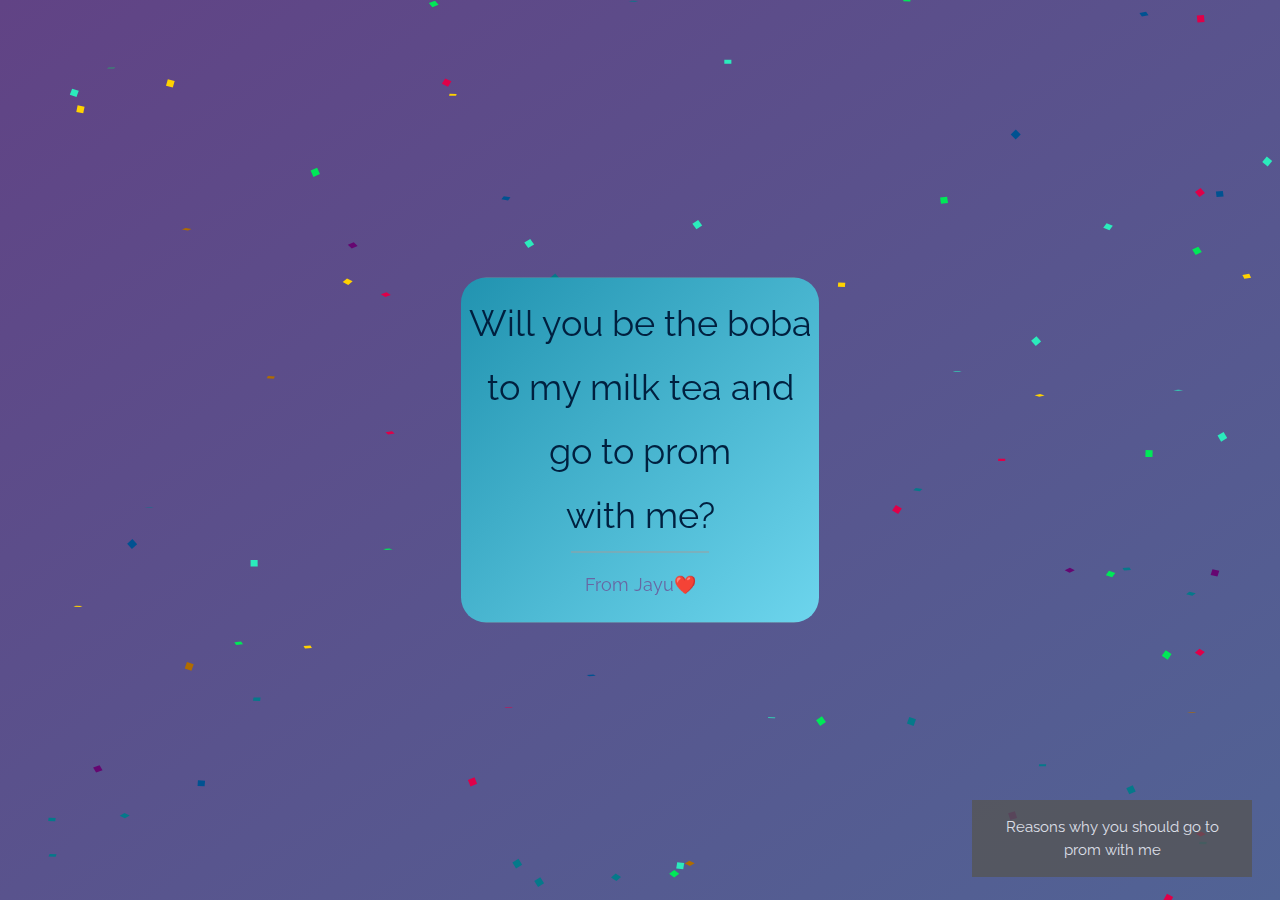
==== index.html @ 3114b736 "Add files via upload" ====
<!DOCTYPE html>
<html>
<title>Prom?</title>
<meta charset="UTF-8">
<link rel="stylesheet" href="index.css">
<meta name="viewport" content="width=device-width, initial-scale=1">
<link rel="stylesheet" href="https://fonts.googleapis.com/css?family=Raleway">
<style>
body,h1 {font-family: "Raleway", sans-serif}
body, html {height: 100%}
.bgimg {
  background-image: url("");
  min-height: 100%;
  background-position: center;
  background-size: cover;
}
.warning {
    background-color: rgb(175, 255, 182);
    padding: .5rem;
    display: flex;
    flex-direction: column;
}
#mydiv {
    position: absolute;
    z-index: 9;
    text-align: center;
  }
#mydivheader {
    padding: 10px;
    cursor: move;
    z-index: 10;
    }
#grad1 {
  background-image: linear-gradient(to bottom right, #2193b0, #6dd5ed);
  }
#grad2{
  background-image: linear-gradient(to bottom right, #614385, #516395);
}
</style>


<body id="grad2">
  <canvas height='1' id='confetti' width='1'></canvas>
  <div class="template shine"></div>
  <audio autoplay>
    <source src="My Shot.mp3" type="audio/mpeg">

  </audio>  
  <div id="mydiv">
    <!-- <div id="mydivheader">
      <img src="oie_1592754A9zB4szO.gif" alt="why u no work smh">
    </div>
    <p>this is your new frog james</p> -->
  </div>
  <div class="bgimg w3-display-container w3-animate-opacity w3-text-white">
    <div class="w3-display-topleft w3-padding-large w3-xlarge">
      <!-- <img src="http://i.stack.imgur.com/SBv4T.gif" alt="this slowpoke moves"  width="250" /> -->
    </div>
    <div id = "grad1" class="w3-display-middle warning"><center>
      <h1 class="w3-jumbo w3-animate-top" style="color: #00203f;;">Will you be the boba</h1>
      <h1 class="w3-jumbo w3-animate-top" style="color: #00203f;;">to my milk tea and</h1>
      <h1 class="w3-jumbo w3-animate-top" style="color: #00203f;;">go to prom</h1>
      <h1 class="w3-jumbo w3-animate-top" style="color: #00203f;;">with me?</h1>
      <hr class="w3-border-grey" style="margin:auto;width:40%">
      <p class="w3-large w3-center" style="color: rgb(104, 103, 163);">From Jayu❤️</p>
      </center>
    </div>
    <div class="w3-display-bottomleft w3-padding-large">
    </div>
    <button class="open-button" onclick="openForm()">Reasons why you should go to prom with me</button>

    <div class="form-popup" id="myForm">
      <form action="/action_page.php" class="form-container">
        <h3 style = "color: black;">im jayu i dont think u need any more reasons <3</h3>
        <button type="button" class="btn cancel" onclick="closeForm()">Close</button>
      </form>
  </div>
</body>
<script>
  //Make the DIV element draggagle:
  dragElement(document.getElementById("mydiv"));
  
  function dragElement(elmnt) {
    var pos1 = 0, pos2 = 0, pos3 = 0, pos4 = 0;
    if (document.getElementById(elmnt.id + "header")) {
      /* if present, the header is where you move the DIV from:*/
      document.getElementById(elmnt.id + "header").onmousedown = dragMouseDown;
    } else {
      /* otherwise, move the DIV from anywhere inside the DIV:*/
      elmnt.onmousedown = dragMouseDown;
    }
  
    function dragMouseDown(e) {
      e = e || window.event;
      e.preventDefault();
      // get the mouse cursor position at startup:
      pos3 = e.clientX;
      pos4 = e.clientY;
      document.onmouseup = closeDragElement;
      // call a function whenever the cursor moves:
      document.onmousemove = elementDrag;
    }
  
    function elementDrag(e) {
      e = e || window.event;
      e.preventDefault();
      // calculate the new cursor position:
      pos1 = pos3 - e.clientX;
      pos2 = pos4 - e.clientY;
      pos3 = e.clientX;
      pos4 = e.clientY;
      // set the element's new position:
      elmnt.style.top = (elmnt.offsetTop - pos2) + "px";
      elmnt.style.left = (elmnt.offsetLeft - pos1) + "px";
    }
  
    function closeDragElement() {
      /* stop moving when mouse button is released:*/
      document.onmouseup = null;
      document.onmousemove = null;
    }
  }
  var retina = window.devicePixelRatio,

    // Math shorthands
    PI = Math.PI,
    sqrt = Math.sqrt,
    round = Math.round,
    random = Math.random,
    cos = Math.cos,
    sin = Math.sin,

    // Local WindowAnimationTiming interface
    rAF = window.requestAnimationFrame,
    cAF = window.cancelAnimationFrame || window.cancelRequestAnimationFrame,
    _now = Date.now || function () {return new Date().getTime();};

// Local WindowAnimationTiming interface polyfill
(function (w) {
  /**
				* Fallback implementation.
				*/
  var prev = _now();
  function fallback(fn) {
    var curr = _now();
    var ms = Math.max(0, 16 - (curr - prev));
    var req = setTimeout(fn, ms);
    prev = curr;
    return req;
  }

  /**
				* Cancel.
				*/
  var cancel = w.cancelAnimationFrame
  || w.webkitCancelAnimationFrame
  || w.clearTimeout;

  rAF = w.requestAnimationFrame
  || w.webkitRequestAnimationFrame
  || fallback;

  cAF = function(id){
    cancel.call(w, id);
  };
}(window));

document.addEventListener("DOMContentLoaded", function() {
  var speed = 50,
      duration = (1.0 / speed),
      confettiRibbonCount = 11,
      ribbonPaperCount = 30,
      ribbonPaperDist = 8.0,
      ribbonPaperThick = 8.0,
      confettiPaperCount = 95,
      DEG_TO_RAD = PI / 180,
      RAD_TO_DEG = 180 / PI,
      colors = [
        ["#df0049", "#660671"],
        ["#00e857", "#005291"],
        ["#2bebbc", "#05798a"],
        ["#ffd200", "#b06c00"]
      ];

  function Vector2(_x, _y) {
    this.x = _x, this.y = _y;
    this.Length = function() {
      return sqrt(this.SqrLength());
    }
    this.SqrLength = function() {
      return this.x * this.x + this.y * this.y;
    }
    this.Add = function(_vec) {
      this.x += _vec.x;
      this.y += _vec.y;
    }
    this.Sub = function(_vec) {
      this.x -= _vec.x;
      this.y -= _vec.y;
    }
    this.Div = function(_f) {
      this.x /= _f;
      this.y /= _f;
    }
    this.Mul = function(_f) {
      this.x *= _f;
      this.y *= _f;
    }
    this.Normalize = function() {
      var sqrLen = this.SqrLength();
      if (sqrLen != 0) {
        var factor = 1.0 / sqrt(sqrLen);
        this.x *= factor;
        this.y *= factor;
      }
    }
    this.Normalized = function() {
      var sqrLen = this.SqrLength();
      if (sqrLen != 0) {
        var factor = 1.0 / sqrt(sqrLen);
        return new Vector2(this.x * factor, this.y * factor);
      }
      return new Vector2(0, 0);
    }
  }
  Vector2.Lerp = function(_vec0, _vec1, _t) {
    return new Vector2((_vec1.x - _vec0.x) * _t + _vec0.x, (_vec1.y - _vec0.y) * _t + _vec0.y);
  }
  Vector2.Distance = function(_vec0, _vec1) {
    return sqrt(Vector2.SqrDistance(_vec0, _vec1));
  }
  Vector2.SqrDistance = function(_vec0, _vec1) {
    var x = _vec0.x - _vec1.x;
    var y = _vec0.y - _vec1.y;
    return (x * x + y * y + z * z);
  }
  Vector2.Scale = function(_vec0, _vec1) {
    return new Vector2(_vec0.x * _vec1.x, _vec0.y * _vec1.y);
  }
  Vector2.Min = function(_vec0, _vec1) {
    return new Vector2(Math.min(_vec0.x, _vec1.x), Math.min(_vec0.y, _vec1.y));
  }
  Vector2.Max = function(_vec0, _vec1) {
    return new Vector2(Math.max(_vec0.x, _vec1.x), Math.max(_vec0.y, _vec1.y));
  }
  Vector2.ClampMagnitude = function(_vec0, _len) {
    var vecNorm = _vec0.Normalized;
    return new Vector2(vecNorm.x * _len, vecNorm.y * _len);
  }
  Vector2.Sub = function(_vec0, _vec1) {
    return new Vector2(_vec0.x - _vec1.x, _vec0.y - _vec1.y, _vec0.z - _vec1.z);
  }

  function EulerMass(_x, _y, _mass, _drag) {
    this.position = new Vector2(_x, _y);
    this.mass = _mass;
    this.drag = _drag;
    this.force = new Vector2(0, 0);
    this.velocity = new Vector2(0, 0);
    this.AddForce = function(_f) {
      this.force.Add(_f);
    }
    this.Integrate = function(_dt) {
      var acc = this.CurrentForce(this.position);
      acc.Div(this.mass);
      var posDelta = new Vector2(this.velocity.x, this.velocity.y);
      posDelta.Mul(_dt);
      this.position.Add(posDelta);
      acc.Mul(_dt);
      this.velocity.Add(acc);
      this.force = new Vector2(0, 0);
    }
    this.CurrentForce = function(_pos, _vel) {
      var totalForce = new Vector2(this.force.x, this.force.y);
      var speed = this.velocity.Length();
      var dragVel = new Vector2(this.velocity.x, this.velocity.y);
      dragVel.Mul(this.drag * this.mass * speed);
      totalForce.Sub(dragVel);
      return totalForce;
    }
  }

  function ConfettiPaper(_x, _y) {
    this.pos = new Vector2(_x, _y);
    this.rotationSpeed = (random() * 600 + 800);
    this.angle = DEG_TO_RAD * random() * 360;
    this.rotation = DEG_TO_RAD * random() * 360;
    this.cosA = 1.0;
    this.size = 5.0;
    this.oscillationSpeed = (random() * 1.5 + 0.5);
    this.xSpeed = 40.0;
    this.ySpeed = (random() * 60 + 50.0);
    this.corners = new Array();
    this.time = random();
    var ci = round(random() * (colors.length - 1));
    this.frontColor = colors[ci][0];
    this.backColor = colors[ci][1];
    for (var i = 0; i < 4; i++) {
      var dx = cos(this.angle + DEG_TO_RAD * (i * 90 + 45));
      var dy = sin(this.angle + DEG_TO_RAD * (i * 90 + 45));
      this.corners[i] = new Vector2(dx, dy);
    }
    this.Update = function(_dt) {
      this.time += _dt;
      this.rotation += this.rotationSpeed * _dt;
      this.cosA = cos(DEG_TO_RAD * this.rotation);
      this.pos.x += cos(this.time * this.oscillationSpeed) * this.xSpeed * _dt
      this.pos.y += this.ySpeed * _dt;
      if (this.pos.y > ConfettiPaper.bounds.y) {
        this.pos.x = random() * ConfettiPaper.bounds.x;
        this.pos.y = 0;
      }
    }
    this.Draw = function(_g) {
      if (this.cosA > 0) {
        _g.fillStyle = this.frontColor;
      } else {
        _g.fillStyle = this.backColor;
      }
      _g.beginPath();
      _g.moveTo((this.pos.x + this.corners[0].x * this.size) * retina, (this.pos.y + this.corners[0].y * this.size * this.cosA) * retina);
      for (var i = 1; i < 4; i++) {
        _g.lineTo((this.pos.x + this.corners[i].x * this.size) * retina, (this.pos.y + this.corners[i].y * this.size * this.cosA) * retina);
      }
      _g.closePath();
      _g.fill();
    }
  }
  ConfettiPaper.bounds = new Vector2(0, 0);

  function ConfettiRibbon(_x, _y, _count, _dist, _thickness, _angle, _mass, _drag) {
    this.particleDist = _dist;
    this.particleCount = _count;
    this.particleMass = _mass;
    this.particleDrag = _drag;
    this.particles = new Array();
    var ci = round(random() * (colors.length - 1));
    this.frontColor = colors[ci][0];
    this.backColor = colors[ci][1];
    this.xOff = (cos(DEG_TO_RAD * _angle) * _thickness);
    this.yOff = (sin(DEG_TO_RAD * _angle) * _thickness);
    this.position = new Vector2(_x, _y);
    this.prevPosition = new Vector2(_x, _y);
    this.velocityInherit = (random() * 2 + 4);
    this.time = random() * 100;
    this.oscillationSpeed = (random() * 2 + 2);
    this.oscillationDistance = (random() * 40 + 40);
    this.ySpeed = (random() * 40 + 80);
    for (var i = 0; i < this.particleCount; i++) {
      this.particles[i] = new EulerMass(_x, _y - i * this.particleDist, this.particleMass, this.particleDrag);
    }
    this.Update = function(_dt) {
      var i = 0;
      this.time += _dt * this.oscillationSpeed;
      this.position.y += this.ySpeed * _dt;
      this.position.x += cos(this.time) * this.oscillationDistance * _dt;
      this.particles[0].position = this.position;
      var dX = this.prevPosition.x - this.position.x;
      var dY = this.prevPosition.y - this.position.y;
      var delta = sqrt(dX * dX + dY * dY);
      this.prevPosition = new Vector2(this.position.x, this.position.y);
      for (i = 1; i < this.particleCount; i++) {
        var dirP = Vector2.Sub(this.particles[i - 1].position, this.particles[i].position);
        dirP.Normalize();
        dirP.Mul((delta / _dt) * this.velocityInherit);
        this.particles[i].AddForce(dirP);
      }
      for (i = 1; i < this.particleCount; i++) {
        this.particles[i].Integrate(_dt);
      }
      for (i = 1; i < this.particleCount; i++) {
        var rp2 = new Vector2(this.particles[i].position.x, this.particles[i].position.y);
        rp2.Sub(this.particles[i - 1].position);
        rp2.Normalize();
        rp2.Mul(this.particleDist);
        rp2.Add(this.particles[i - 1].position);
        this.particles[i].position = rp2;
      }
      if (this.position.y > ConfettiRibbon.bounds.y + this.particleDist * this.particleCount) {
        this.Reset();
      }
    }
    this.Reset = function() {
      this.position.y = -random() * ConfettiRibbon.bounds.y;
      this.position.x = random() * ConfettiRibbon.bounds.x;
      this.prevPosition = new Vector2(this.position.x, this.position.y);
      this.velocityInherit = random() * 2 + 4;
      this.time = random() * 100;
      this.oscillationSpeed = random() * 2.0 + 1.5;
      this.oscillationDistance = (random() * 40 + 40);
      this.ySpeed = random() * 40 + 80;
      var ci = round(random() * (colors.length - 1));
      this.frontColor = colors[ci][0];
      this.backColor = colors[ci][1];
      this.particles = new Array();
      for (var i = 0; i < this.particleCount; i++) {
        this.particles[i] = new EulerMass(this.position.x, this.position.y - i * this.particleDist, this.particleMass, this.particleDrag);
      }
    }
    this.Draw = function(_g) {
      for (var i = 0; i < this.particleCount - 1; i++) {
        var p0 = new Vector2(this.particles[i].position.x + this.xOff, this.particles[i].position.y + this.yOff);
        var p1 = new Vector2(this.particles[i + 1].position.x + this.xOff, this.particles[i + 1].position.y + this.yOff);
        if (this.Side(this.particles[i].position.x, this.particles[i].position.y, this.particles[i + 1].position.x, this.particles[i + 1].position.y, p1.x, p1.y) < 0) {
          _g.fillStyle = this.frontColor;
          _g.strokeStyle = this.frontColor;
        } else {
          _g.fillStyle = this.backColor;
          _g.strokeStyle = this.backColor;
        }
        if (i == 0) {
          _g.beginPath();
          _g.moveTo(this.particles[i].position.x * retina, this.particles[i].position.y * retina);
          _g.lineTo(this.particles[i + 1].position.x * retina, this.particles[i + 1].position.y * retina);
          _g.lineTo(((this.particles[i + 1].position.x + p1.x) * 0.5) * retina, ((this.particles[i + 1].position.y + p1.y) * 0.5) * retina);
          _g.closePath();
          _g.stroke();
          _g.fill();
          _g.beginPath();
          _g.moveTo(p1.x * retina, p1.y * retina);
          _g.lineTo(p0.x * retina, p0.y * retina);
          _g.lineTo(((this.particles[i + 1].position.x + p1.x) * 0.5) * retina, ((this.particles[i + 1].position.y + p1.y) * 0.5) * retina);
          _g.closePath();
          _g.stroke();
          _g.fill();
        } else if (i == this.particleCount - 2) {
          _g.beginPath();
          _g.moveTo(this.particles[i].position.x * retina, this.particles[i].position.y * retina);
          _g.lineTo(this.particles[i + 1].position.x * retina, this.particles[i + 1].position.y * retina);
          _g.lineTo(((this.particles[i].position.x + p0.x) * 0.5) * retina, ((this.particles[i].position.y + p0.y) * 0.5) * retina);
          _g.closePath();
          _g.stroke();
          _g.fill();
          _g.beginPath();
          _g.moveTo(p1.x * retina, p1.y * retina);
          _g.lineTo(p0.x * retina, p0.y * retina);
          _g.lineTo(((this.particles[i].position.x + p0.x) * 0.5) * retina, ((this.particles[i].position.y + p0.y) * 0.5) * retina);
          _g.closePath();
          _g.stroke();
          _g.fill();
        } else {
          _g.beginPath();
          _g.moveTo(this.particles[i].position.x * retina, this.particles[i].position.y * retina);
          _g.lineTo(this.particles[i + 1].position.x * retina, this.particles[i + 1].position.y * retina);
          _g.lineTo(p1.x * retina, p1.y * retina);
          _g.lineTo(p0.x * retina, p0.y * retina);
          _g.closePath();
          _g.stroke();
          _g.fill();
        }
      }
    }
    this.Side = function(x1, y1, x2, y2, x3, y3) {
      return ((x1 - x2) * (y3 - y2) - (y1 - y2) * (x3 - x2));
    }
  }
  ConfettiRibbon.bounds = new Vector2(0, 0);
  confetti = {};
  confetti.Context = function(id) {
    var i = 0;
    var canvas = document.getElementById(id);
    var canvasParent = canvas.parentNode;
    var canvasWidth = canvasParent.offsetWidth;
    var canvasHeight = canvasParent.offsetHeight;
    canvas.width = canvasWidth * retina;
    canvas.height = canvasHeight * retina;
    var context = canvas.getContext('2d');
    var interval = null;
    var confettiRibbons = new Array();
    ConfettiRibbon.bounds = new Vector2(canvasWidth, canvasHeight);
    for (i = 0; i < confettiRibbonCount; i++) {
      confettiRibbons[i] = new ConfettiRibbon(random() * canvasWidth, -random() * canvasHeight * 2, ribbonPaperCount, ribbonPaperDist, ribbonPaperThick, 45, 1, 0.05);
    }
    var confettiPapers = new Array();
    ConfettiPaper.bounds = new Vector2(canvasWidth, canvasHeight);
    for (i = 0; i < confettiPaperCount; i++) {
      confettiPapers[i] = new ConfettiPaper(random() * canvasWidth, random() * canvasHeight);
    }
    this.resize = function() {
      canvasWidth = canvasParent.offsetWidth;
      canvasHeight = canvasParent.offsetHeight;
      canvas.width = canvasWidth * retina;
      canvas.height = canvasHeight * retina;
      ConfettiPaper.bounds = new Vector2(canvasWidth, canvasHeight);
      ConfettiRibbon.bounds = new Vector2(canvasWidth, canvasHeight);
    }
    this.start = function() {
      this.stop()
      var context = this;
      this.update();
    }
    this.stop = function() {
      cAF(this.interval);
    }
    this.update = function() {
      var i = 0;
      context.clearRect(0, 0, canvas.width, canvas.height);
      for (i = 0; i < confettiPaperCount; i++) {
        confettiPapers[i].Update(duration);
        confettiPapers[i].Draw(context);
      }
      for (i = 0; i < confettiRibbonCount; i++) {
        confettiRibbons[i].Update(duration);
        confettiRibbons[i].Draw(context);
      }
      this.interval = rAF(function() {
        confetti.update();
      });
    }
  }
  var confetti = new confetti.Context('confetti');
  confetti.start();
  window.addEventListener('resize', function(event){
    confetti.resize();
  });
});
function openForm() {
  document.getElementById("myForm").style.display = "block";
}

function closeForm() {
  document.getElementById("myForm").style.display = "none";
}
$(function() {
  var body = $('#starshine'),
      template = $('.template.shine'),
      stars =  500,
      sparkle = 20;
  
    
  var size = 'small';
  var createStar = function() {
    template.clone().removeAttr('id').css({
      top: (Math.random() * 100) + '%',
      left: (Math.random() * 100) + '%',
      webkitAnimationDelay: (Math.random() * sparkle) + 's',
      mozAnimationDelay: (Math.random() * sparkle) + 's'
    }).addClass(size).appendTo(body);
  };
 
  for(var i = 0; i < stars; i++) {
    if(i % 2 === 0) {
      size = 'small';
    } else if(i % 3 === 0) {
      size = 'medium';
    } else {
      size = 'large';
    }
    
    createStar();
  }
});
  </script>
</html>
---- index.css ----
html, body {
    margin: 0;
    padding: 0;
    background: #000;
    height: 100%;
    width: 100%;
  }
  #confetti{
    position: absolute;
    left: 0;
    top: 0;
    height: 100%;
    width: 100%;
  }
  
  
  a.iprodev {
    line-height: normal;
    font-family: Varela Round, sans-serif;
    font-weight: 600;
    text-decoration: none;
    font-size: 13px;
    color: #A7AAAE;
    position: absolute;
    left: 20px;
    bottom: 20px;
    border: 1px solid #A7AAAE;
    padding: 12px 20px 10px;
    border-radius: 50px;
    transition: all .1s ease-in-out;
    text-transform: uppercase;
  }
  a.iprodev:hover {
    background: #A7AAAE;
    color: white;
  }

/* W3.CSS 4.15 December 2020 by Jan Egil and Borge Refsnes */
html{box-sizing:border-box}*,*:before,*:after{box-sizing:inherit}
/* Extract from normalize.css by Nicolas Gallagher and Jonathan Neal git.io/normalize */
html{-ms-text-size-adjust:100%;-webkit-text-size-adjust:100%}body{margin:0}
article,aside,details,figcaption,figure,footer,header,main,menu,nav,section{display:block}summary{display:list-item}
audio,canvas,progress,video{display:inline-block}progress{vertical-align:baseline}
audio:not([controls]){display:none;height:0}[hidden],template{display:none}
a{background-color:transparent}a:active,a:hover{outline-width:0}
abbr[title]{border-bottom:none;text-decoration:underline;text-decoration:underline dotted}
b,strong{font-weight:bolder}dfn{font-style:italic}mark{background:#ff0;color:#000}
small{font-size:80%}sub,sup{font-size:75%;line-height:0;position:relative;vertical-align:baseline}
sub{bottom:-0.25em}sup{top:-0.5em}figure{margin:1em 40px}img{border-style:none}
code,kbd,pre,samp{font-family:monospace,monospace;font-size:1em}hr{box-sizing:content-box;height:0;overflow:visible}
button,input,select,textarea,optgroup{font:inherit;margin:0}optgroup{font-weight:bold}
button,input{overflow:visible}button,select{text-transform:none}
button,[type=button],[type=reset],[type=submit]{-webkit-appearance:button}
button::-moz-focus-inner,[type=button]::-moz-focus-inner,[type=reset]::-moz-focus-inner,[type=submit]::-moz-focus-inner{border-style:none;padding:0}
button:-moz-focusring,[type=button]:-moz-focusring,[type=reset]:-moz-focusring,[type=submit]:-moz-focusring{outline:1px dotted ButtonText}
fieldset{border:1px solid #c0c0c0;margin:0 2px;padding:.35em .625em .75em}
legend{color:inherit;display:table;max-width:100%;padding:0;white-space:normal}textarea{overflow:auto}
[type=checkbox],[type=radio]{padding:0}
[type=number]::-webkit-inner-spin-button,[type=number]::-webkit-outer-spin-button{height:auto}
[type=search]{-webkit-appearance:textfield;outline-offset:-2px}
[type=search]::-webkit-search-decoration{-webkit-appearance:none}
::-webkit-file-upload-button{-webkit-appearance:button;font:inherit}
/* End extract */
html,body{font-family:Verdana,sans-serif;font-size:15px;line-height:1.5}html{overflow-x:hidden}
h1{font-size:36px}h2{font-size:30px}h3{font-size:24px}h4{font-size:20px}h5{font-size:18px}h6{font-size:16px}
.w3-serif{font-family:serif}.w3-sans-serif{font-family:sans-serif}.w3-cursive{font-family:cursive}.w3-monospace{font-family:monospace}
h1,h2,h3,h4,h5,h6{font-family:"Segoe UI",Arial,sans-serif;font-weight:400;margin:10px 0}.w3-wide{letter-spacing:4px}
hr{border:0;border-top:1px solid #eee;margin:20px 0}
.w3-image{max-width:100%;height:auto}img{vertical-align:middle}a{color:inherit}
.w3-table,.w3-table-all{border-collapse:collapse;border-spacing:0;width:100%;display:table}.w3-table-all{border:1px solid #ccc}
.w3-bordered tr,.w3-table-all tr{border-bottom:1px solid #ddd}.w3-striped tbody tr:nth-child(even){background-color:#f1f1f1}
.w3-table-all tr:nth-child(odd){background-color:#fff}.w3-table-all tr:nth-child(even){background-color:#f1f1f1}
.w3-hoverable tbody tr:hover,.w3-ul.w3-hoverable li:hover{background-color:#ccc}.w3-centered tr th,.w3-centered tr td{text-align:center}
.w3-table td,.w3-table th,.w3-table-all td,.w3-table-all th{padding:8px 8px;display:table-cell;text-align:left;vertical-align:top}
.w3-table th:first-child,.w3-table td:first-child,.w3-table-all th:first-child,.w3-table-all td:first-child{padding-left:16px}
.w3-btn,.w3-button{border:none;display:inline-block;padding:8px 16px;vertical-align:middle;overflow:hidden;text-decoration:none;color:inherit;background-color:inherit;text-align:center;cursor:pointer;white-space:nowrap}
.w3-btn:hover{box-shadow:0 8px 16px 0 rgba(0,0,0,0.2),0 6px 20px 0 rgba(0,0,0,0.19)}
.w3-btn,.w3-button{-webkit-touch-callout:none;-webkit-user-select:none;-khtml-user-select:none;-moz-user-select:none;-ms-user-select:none;user-select:none}   
.w3-disabled,.w3-btn:disabled,.w3-button:disabled{cursor:not-allowed;opacity:0.3}.w3-disabled *,:disabled *{pointer-events:none}
.w3-btn.w3-disabled:hover,.w3-btn:disabled:hover{box-shadow:none}
.w3-badge,.w3-tag{background-color:#000;color:#fff;display:inline-block;padding-left:8px;padding-right:8px;text-align:center}.w3-badge{border-radius:50%}
.w3-ul{list-style-type:none;padding:0;margin:0}.w3-ul li{padding:8px 16px;border-bottom:1px solid #ddd}.w3-ul li:last-child{border-bottom:none}
.w3-tooltip,.w3-display-container{position:relative}.w3-tooltip .w3-text{display:none}.w3-tooltip:hover .w3-text{display:inline-block}
.w3-ripple:active{opacity:0.5}.w3-ripple{transition:opacity 0s}
.w3-input{padding:8px;display:block;border:none;border-bottom:1px solid #ccc;width:100%}
.w3-select{padding:9px 0;width:100%;border:none;border-bottom:1px solid #ccc}
.w3-dropdown-click,.w3-dropdown-hover{position:relative;display:inline-block;cursor:pointer}
.w3-dropdown-hover:hover .w3-dropdown-content{display:block}
.w3-dropdown-hover:first-child,.w3-dropdown-click:hover{background-color:#ccc;color:#000}
.w3-dropdown-hover:hover > .w3-button:first-child,.w3-dropdown-click:hover > .w3-button:first-child{background-color:#ccc;color:#000}
.w3-dropdown-content{cursor:auto;color:#000;background-color:#fff;display:none;position:absolute;min-width:160px;margin:0;padding:0;z-index:1}
.w3-check,.w3-radio{width:24px;height:24px;position:relative;top:6px}
.w3-sidebar{height:100%;width:200px;background-color:#fff;position:fixed!important;z-index:1;overflow:auto}
.w3-bar-block .w3-dropdown-hover,.w3-bar-block .w3-dropdown-click{width:100%}
.w3-bar-block .w3-dropdown-hover .w3-dropdown-content,.w3-bar-block .w3-dropdown-click .w3-dropdown-content{min-width:100%}
.w3-bar-block .w3-dropdown-hover .w3-button,.w3-bar-block .w3-dropdown-click .w3-button{width:100%;text-align:left;padding:8px 16px}
.w3-main,#main{transition:margin-left .4s}
.w3-modal{z-index:3;display:none;padding-top:100px;position:fixed;left:0;top:0;width:100%;height:100%;overflow:auto;background-color:rgb(0,0,0);background-color:rgba(0,0,0,0.4)}
.w3-modal-content{margin:auto;background-color:#fff;position:relative;padding:0;outline:0;width:600px}
.w3-bar{width:100%;overflow:hidden}.w3-center .w3-bar{display:inline-block;width:auto}
.w3-bar .w3-bar-item{padding:8px 16px;float:left;width:auto;border:none;display:block;outline:0}
.w3-bar .w3-dropdown-hover,.w3-bar .w3-dropdown-click{position:static;float:left}
.w3-bar .w3-button{white-space:normal}
.w3-bar-block .w3-bar-item{width:100%;display:block;padding:8px 16px;text-align:left;border:none;white-space:normal;float:none;outline:0}
.w3-bar-block.w3-center .w3-bar-item{text-align:center}.w3-block{display:block;width:100%}
.w3-responsive{display:block;overflow-x:auto}
.w3-container:after,.w3-container:before,.w3-panel:after,.w3-panel:before,.w3-row:after,.w3-row:before,.w3-row-padding:after,.w3-row-padding:before,
.w3-cell-row:before,.w3-cell-row:after,.w3-clear:after,.w3-clear:before,.w3-bar:before,.w3-bar:after{content:"";display:table;clear:both}
.w3-col,.w3-half,.w3-third,.w3-twothird,.w3-threequarter,.w3-quarter{float:left;width:100%}
.w3-col.s1{width:8.33333%}.w3-col.s2{width:16.66666%}.w3-col.s3{width:24.99999%}.w3-col.s4{width:33.33333%}
.w3-col.s5{width:41.66666%}.w3-col.s6{width:49.99999%}.w3-col.s7{width:58.33333%}.w3-col.s8{width:66.66666%}
.w3-col.s9{width:74.99999%}.w3-col.s10{width:83.33333%}.w3-col.s11{width:91.66666%}.w3-col.s12{width:99.99999%}
@media (min-width:601px){.w3-col.m1{width:8.33333%}.w3-col.m2{width:16.66666%}.w3-col.m3,.w3-quarter{width:24.99999%}.w3-col.m4,.w3-third{width:33.33333%}
.w3-col.m5{width:41.66666%}.w3-col.m6,.w3-half{width:49.99999%}.w3-col.m7{width:58.33333%}.w3-col.m8,.w3-twothird{width:66.66666%}
.w3-col.m9,.w3-threequarter{width:74.99999%}.w3-col.m10{width:83.33333%}.w3-col.m11{width:91.66666%}.w3-col.m12{width:99.99999%}}
@media (min-width:993px){.w3-col.l1{width:8.33333%}.w3-col.l2{width:16.66666%}.w3-col.l3{width:24.99999%}.w3-col.l4{width:33.33333%}
.w3-col.l5{width:41.66666%}.w3-col.l6{width:49.99999%}.w3-col.l7{width:58.33333%}.w3-col.l8{width:66.66666%}
.w3-col.l9{width:74.99999%}.w3-col.l10{width:83.33333%}.w3-col.l11{width:91.66666%}.w3-col.l12{width:99.99999%}}
.w3-rest{overflow:hidden}.w3-stretch{margin-left:-16px;margin-right:-16px}
.w3-content,.w3-auto{margin-left:auto;margin-right:auto}.w3-content{max-width:980px}.w3-auto{max-width:1140px}
.w3-cell-row{display:table;width:100%}.w3-cell{display:table-cell}
.w3-cell-top{vertical-align:top}.w3-cell-middle{vertical-align:middle}.w3-cell-bottom{vertical-align:bottom}
.w3-hide{display:none!important}.w3-show-block,.w3-show{display:block!important}.w3-show-inline-block{display:inline-block!important}
@media (max-width:1205px){.w3-auto{max-width:95%}}
@media (max-width:600px){.w3-modal-content{margin:0 10px;width:auto!important}.w3-modal{padding-top:30px}
.w3-dropdown-hover.w3-mobile .w3-dropdown-content,.w3-dropdown-click.w3-mobile .w3-dropdown-content{position:relative}	
.w3-hide-small{display:none!important}.w3-mobile{display:block;width:100%!important}.w3-bar-item.w3-mobile,.w3-dropdown-hover.w3-mobile,.w3-dropdown-click.w3-mobile{text-align:center}
.w3-dropdown-hover.w3-mobile,.w3-dropdown-hover.w3-mobile .w3-btn,.w3-dropdown-hover.w3-mobile .w3-button,.w3-dropdown-click.w3-mobile,.w3-dropdown-click.w3-mobile .w3-btn,.w3-dropdown-click.w3-mobile .w3-button{width:100%}}
@media (max-width:768px){.w3-modal-content{width:500px}.w3-modal{padding-top:50px}}
@media (min-width:993px){.w3-modal-content{width:900px}.w3-hide-large{display:none!important}.w3-sidebar.w3-collapse{display:block!important}}
@media (max-width:992px) and (min-width:601px){.w3-hide-medium{display:none!important}}
@media (max-width:992px){.w3-sidebar.w3-collapse{display:none}.w3-main{margin-left:0!important;margin-right:0!important}.w3-auto{max-width:100%}}
.w3-top,.w3-bottom{position:fixed;width:100%;z-index:1}.w3-top{top:0}.w3-bottom{bottom:0}
.w3-overlay{position:fixed;display:none;width:100%;height:100%;top:0;left:0;right:0;bottom:0;background-color:rgba(0,0,0,0.5);z-index:2}
.w3-display-topleft{position:absolute;left:0;top:0}.w3-display-topright{position:absolute;right:0;top:0}
.w3-display-bottomleft{position:absolute;left:0;bottom:0}.w3-display-bottomright{position:absolute;right:0;bottom:0}
.w3-display-middle{position:absolute;border-radius: 25px;top:50%;left:50%;transform:translate(-50%,-50%);-ms-transform:translate(-50%,-50%)}
.w3-display-left{position:absolute;top:50%;left:0%;transform:translate(0%,-50%);-ms-transform:translate(-0%,-50%)}
.w3-display-right{position:absolute;top:50%;right:0%;transform:translate(0%,-50%);-ms-transform:translate(0%,-50%)}
.w3-display-topmiddle{position:absolute;left:50%;top:0;transform:translate(-50%,0%);-ms-transform:translate(-50%,0%)}
.w3-display-bottommiddle{position:absolute;left:50%;bottom:0;transform:translate(-50%,0%);-ms-transform:translate(-50%,0%)}
.w3-display-container:hover .w3-display-hover{display:block}.w3-display-container:hover span.w3-display-hover{display:inline-block}.w3-display-hover{display:none}
.w3-display-position{position:absolute}
.w3-circle{border-radius:50%}
.w3-round-small{border-radius:2px}.w3-round,.w3-round-medium{border-radius:4px}.w3-round-large{border-radius:8px}.w3-round-xlarge{border-radius:16px}.w3-round-xxlarge{border-radius:32px}
.w3-row-padding,.w3-row-padding>.w3-half,.w3-row-padding>.w3-third,.w3-row-padding>.w3-twothird,.w3-row-padding>.w3-threequarter,.w3-row-padding>.w3-quarter,.w3-row-padding>.w3-col{padding:0 8px}
.w3-container,.w3-panel{padding:0.01em 16px}.w3-panel{margin-top:16px;margin-bottom:16px}
.w3-code,.w3-codespan{font-family:Consolas,"courier new";font-size:16px}
.w3-code{width:auto;background-color:#fff;padding:8px 12px;border-left:4px solid #4CAF50;word-wrap:break-word}
.w3-codespan{color:crimson;background-color:#f1f1f1;padding-left:4px;padding-right:4px;font-size:110%}
.w3-card,.w3-card-2{box-shadow:0 2px 5px 0 rgba(0,0,0,0.16),0 2px 10px 0 rgba(0,0,0,0.12)}
.w3-card-4,.w3-hover-shadow:hover{box-shadow:0 4px 10px 0 rgba(0,0,0,0.2),0 4px 20px 0 rgba(0,0,0,0.19)}
.w3-spin{animation:w3-spin 2s infinite linear}@keyframes w3-spin{0%{transform:rotate(0deg)}100%{transform:rotate(359deg)}}
.w3-animate-fading{animation:fading 10s infinite}@keyframes fading{0%{opacity:0}50%{opacity:1}100%{opacity:0}}
.w3-animate-opacity{animation:opac 0.8s}@keyframes opac{from{opacity:0} to{opacity:1}}
.w3-animate-top{position:relative;animation:animatetop 0.4s}@keyframes animatetop{from{top:-300px;opacity:0} to{top:0;opacity:1}}
.w3-animate-left{position:relative;animation:animateleft 0.4s}@keyframes animateleft{from{left:-300px;opacity:0} to{left:0;opacity:1}}
.w3-animate-right{position:relative;animation:animateright 0.4s}@keyframes animateright{from{right:-300px;opacity:0} to{right:0;opacity:1}}
.w3-animate-bottom{position:relative;animation:animatebottom 0.4s}@keyframes animatebottom{from{bottom:-300px;opacity:0} to{bottom:0;opacity:1}}
.w3-animate-zoom {animation:animatezoom 0.6s}@keyframes animatezoom{from{transform:scale(0)} to{transform:scale(1)}}
.w3-animate-input{transition:width 0.4s ease-in-out}.w3-animate-input:focus{width:100%!important}
.w3-opacity,.w3-hover-opacity:hover{opacity:0.60}.w3-opacity-off,.w3-hover-opacity-off:hover{opacity:1}
.w3-opacity-max{opacity:0.25}.w3-opacity-min{opacity:0.75}
.w3-greyscale-max,.w3-grayscale-max,.w3-hover-greyscale:hover,.w3-hover-grayscale:hover{filter:grayscale(100%)}
.w3-greyscale,.w3-grayscale{filter:grayscale(75%)}.w3-greyscale-min,.w3-grayscale-min{filter:grayscale(50%)}
.w3-sepia{filter:sepia(75%)}.w3-sepia-max,.w3-hover-sepia:hover{filter:sepia(100%)}.w3-sepia-min{filter:sepia(50%)}
.w3-tiny{font-size:10px!important}.w3-small{font-size:12px!important}.w3-medium{font-size:15px!important}.w3-large{font-size:18px!important}
.w3-xlarge{font-size:24px!important}.w3-xxlarge{font-size:36px!important}.w3-xxxlarge{font-size:68px!important}.w3-jumbo{font: size 70px!important}
.w3-left-align{text-align:left!important}.w3-right-align{text-align:right!important}.w3-justify{text-align:justify!important}.w3-center{text-align:center!important}
.w3-border-0{border:0!important}.w3-border{border:1px solid #ccc!important}
.w3-border-top{border-top:1px solid #ccc!important}.w3-border-bottom{border-bottom:1px solid #ccc!important}
.w3-border-left{border-left:1px solid #ccc!important}.w3-border-right{border-right:1px solid #ccc!important}
.w3-topbar{border-top:6px solid #ccc!important}.w3-bottombar{border-bottom:6px solid #ccc!important}
.w3-leftbar{border-left:6px solid #ccc!important}.w3-rightbar{border-right:6px solid #ccc!important}
.w3-section,.w3-code{margin-top:16px!important;margin-bottom:16px!important}
.w3-margin{margin:16px!important}.w3-margin-top{margin-top:16px!important}.w3-margin-bottom{margin-bottom:16px!important}
.w3-margin-left{margin-left:16px!important}.w3-margin-right{margin-right:16px!important}
.w3-padding-small{padding:4px 8px!important}.w3-padding{padding:8px 16px!important}.w3-padding-large{padding:12px 24px!important}
.w3-padding-16{padding-top:16px!important;padding-bottom:16px!important}.w3-padding-24{padding-top:24px!important;padding-bottom:24px!important}
.w3-padding-32{padding-top:32px!important;padding-bottom:32px!important}.w3-padding-48{padding-top:48px!important;padding-bottom:48px!important}
.w3-padding-64{padding-top:64px!important;padding-bottom:64px!important}
.w3-padding-top-64{padding-top:64px!important}.w3-padding-top-48{padding-top:48px!important}
.w3-padding-top-32{padding-top:32px!important}.w3-padding-top-24{padding-top:24px!important}
.w3-left{float:left!important}.w3-right{float:right!important}
.w3-button:hover{color:#000!important;background-color:#ccc!important}
.w3-transparent,.w3-hover-none:hover{background-color:transparent!important}
.w3-hover-none:hover{box-shadow:none!important}
/* Colors */
.w3-amber,.w3-hover-amber:hover{color:#000!important;background-color:#ffc107!important}
.w3-aqua,.w3-hover-aqua:hover{color:#000!important;background-color:#00ffff!important}
.w3-blue,.w3-hover-blue:hover{color:#fff!important;background-color:#2196F3!important}
.w3-light-blue,.w3-hover-light-blue:hover{color:#000!important;background-color:#87CEEB!important}
.w3-brown,.w3-hover-brown:hover{color:#fff!important;background-color:#795548!important}
.w3-cyan,.w3-hover-cyan:hover{color:#000!important;background-color:#00bcd4!important}
.w3-blue-grey,.w3-hover-blue-grey:hover,.w3-blue-gray,.w3-hover-blue-gray:hover{color:#fff!important;background-color:#607d8b!important}
.w3-green,.w3-hover-green:hover{color:#fff!important;background-color:#4CAF50!important}
.w3-light-green,.w3-hover-light-green:hover{color:#000!important;background-color:#8bc34a!important}
.w3-indigo,.w3-hover-indigo:hover{color:#fff!important;background-color:#3f51b5!important}
.w3-khaki,.w3-hover-khaki:hover{color:#000!important;background-color:#f0e68c!important}
.w3-lime,.w3-hover-lime:hover{color:#000!important;background-color:#cddc39!important}
.w3-orange,.w3-hover-orange:hover{color:#000!important;background-color:#ff9800!important}
.w3-deep-orange,.w3-hover-deep-orange:hover{color:#fff!important;background-color:#ff5722!important}
.w3-pink,.w3-hover-pink:hover{color:#fff!important;background-color:#e91e63!important}
.w3-purple,.w3-hover-purple:hover{color:#fff!important;background-color:#9c27b0!important}
.w3-deep-purple,.w3-hover-deep-purple:hover{color:#fff!important;background-color:#673ab7!important}
.w3-red,.w3-hover-red:hover{color:#fff!important;background-color:#f44336!important}
.w3-sand,.w3-hover-sand:hover{color:#000!important;background-color:#fdf5e6!important}
.w3-teal,.w3-hover-teal:hover{color:#fff!important;background-color:#009688!important}
.w3-yellow,.w3-hover-yellow:hover{color:#000!important;background-color:#ffeb3b!important}
.w3-white,.w3-hover-white:hover{color:#000!important;background-color:#fff!important}
.w3-black,.w3-hover-black:hover{color:#fff!important;background-color:#000!important}
.w3-grey,.w3-hover-grey:hover,.w3-gray,.w3-hover-gray:hover{color:#000!important;background-color:#9e9e9e!important}
.w3-light-grey,.w3-hover-light-grey:hover,.w3-light-gray,.w3-hover-light-gray:hover{color:#000!important;background-color:#f1f1f1!important}
.w3-dark-grey,.w3-hover-dark-grey:hover,.w3-dark-gray,.w3-hover-dark-gray:hover{color:#fff!important;background-color:#616161!important}
.w3-pale-red,.w3-hover-pale-red:hover{color:#000!important;background-color:#ffdddd!important}
.w3-pale-green,.w3-hover-pale-green:hover{color:#000!important;background-color:#ddffdd!important}
.w3-pale-yellow,.w3-hover-pale-yellow:hover{color:#000!important;background-color:#ffffcc!important}
.w3-pale-blue,.w3-hover-pale-blue:hover{color:#000!important;background-color:#ddffff!important}
.w3-text-amber,.w3-hover-text-amber:hover{color:#ffc107!important}
.w3-text-aqua,.w3-hover-text-aqua:hover{color:#00ffff!important}
.w3-text-blue,.w3-hover-text-blue:hover{color:#2196F3!important}
.w3-text-light-blue,.w3-hover-text-light-blue:hover{color:#87CEEB!important}
.w3-text-brown,.w3-hover-text-brown:hover{color:#795548!important}
.w3-text-cyan,.w3-hover-text-cyan:hover{color:#00bcd4!important}
.w3-text-blue-grey,.w3-hover-text-blue-grey:hover,.w3-text-blue-gray,.w3-hover-text-blue-gray:hover{color:#607d8b!important}
.w3-text-green,.w3-hover-text-green:hover{color:#4CAF50!important}
.w3-text-light-green,.w3-hover-text-light-green:hover{color:#8bc34a!important}
.w3-text-indigo,.w3-hover-text-indigo:hover{color:#3f51b5!important}
.w3-text-khaki,.w3-hover-text-khaki:hover{color:#b4aa50!important}
.w3-text-lime,.w3-hover-text-lime:hover{color:#cddc39!important}
.w3-text-orange,.w3-hover-text-orange:hover{color:#ff9800!important}
.w3-text-deep-orange,.w3-hover-text-deep-orange:hover{color:#ff5722!important}
.w3-text-pink,.w3-hover-text-pink:hover{color:#e91e63!important}
.w3-text-purple,.w3-hover-text-purple:hover{color:#9c27b0!important}
.w3-text-deep-purple,.w3-hover-text-deep-purple:hover{color:#673ab7!important}
.w3-text-red,.w3-hover-text-red:hover{color:#f44336!important}
.w3-text-sand,.w3-hover-text-sand:hover{color:#fdf5e6!important}
.w3-text-teal,.w3-hover-text-teal:hover{color:#009688!important}
.w3-text-yellow,.w3-hover-text-yellow:hover{color:#d2be0e!important}
.w3-text-white,.w3-hover-text-white:hover{color:#fff!important}
.w3-text-black,.w3-hover-text-black:hover{color:#000!important}
.w3-text-grey,.w3-hover-text-grey:hover,.w3-text-gray,.w3-hover-text-gray:hover{color:#757575!important}
.w3-text-light-grey,.w3-hover-text-light-grey:hover,.w3-text-light-gray,.w3-hover-text-light-gray:hover{color:#f1f1f1!important}
.w3-text-dark-grey,.w3-hover-text-dark-grey:hover,.w3-text-dark-gray,.w3-hover-text-dark-gray:hover{color:#3a3a3a!important}
.w3-border-amber,.w3-hover-border-amber:hover{border-color:#ffc107!important}
.w3-border-aqua,.w3-hover-border-aqua:hover{border-color:#00ffff!important}
.w3-border-blue,.w3-hover-border-blue:hover{border-color:#2196F3!important}
.w3-border-light-blue,.w3-hover-border-light-blue:hover{border-color:#87CEEB!important}
.w3-border-brown,.w3-hover-border-brown:hover{border-color:#795548!important}
.w3-border-cyan,.w3-hover-border-cyan:hover{border-color:#00bcd4!important}
.w3-border-blue-grey,.w3-hover-border-blue-grey:hover,.w3-border-blue-gray,.w3-hover-border-blue-gray:hover{border-color:#607d8b!important}
.w3-border-green,.w3-hover-border-green:hover{border-color:#4CAF50!important}
.w3-border-light-green,.w3-hover-border-light-green:hover{border-color:#8bc34a!important}
.w3-border-indigo,.w3-hover-border-indigo:hover{border-color:#3f51b5!important}
.w3-border-khaki,.w3-hover-border-khaki:hover{border-color:#f0e68c!important}
.w3-border-lime,.w3-hover-border-lime:hover{border-color:#cddc39!important}
.w3-border-orange,.w3-hover-border-orange:hover{border-color:#ff9800!important}
.w3-border-deep-orange,.w3-hover-border-deep-orange:hover{border-color:#ff5722!important}
.w3-border-pink,.w3-hover-border-pink:hover{border-color:#e91e63!important}
.w3-border-purple,.w3-hover-border-purple:hover{border-color:#9c27b0!important}
.w3-border-deep-purple,.w3-hover-border-deep-purple:hover{border-color:#673ab7!important}
.w3-border-red,.w3-hover-border-red:hover{border-color:#f44336!important}
.w3-border-sand,.w3-hover-border-sand:hover{border-color:#fdf5e6!important}
.w3-border-teal,.w3-hover-border-teal:hover{border-color:#009688!important}
.w3-border-yellow,.w3-hover-border-yellow:hover{border-color:#ffeb3b!important}
.w3-border-white,.w3-hover-border-white:hover{border-color:#fff!important}
.w3-border-black,.w3-hover-border-black:hover{border-color:#000!important}
.w3-border-grey,.w3-hover-border-grey:hover,.w3-border-gray,.w3-hover-border-gray:hover{border-color:#9e9e9e!important}
.w3-border-light-grey,.w3-hover-border-light-grey:hover,.w3-border-light-gray,.w3-hover-border-light-gray:hover{border-color:#f1f1f1!important}
.w3-border-dark-grey,.w3-hover-border-dark-grey:hover,.w3-border-dark-gray,.w3-hover-border-dark-gray:hover{border-color:#616161!important}
.w3-border-pale-red,.w3-hover-border-pale-red:hover{border-color:#ffe7e7!important}.w3-border-pale-green,.w3-hover-border-pale-green:hover{border-color:#e7ffe7!important}
.w3-border-pale-yellow,.w3-hover-border-pale-yellow:hover{border-color:#ffffcc!important}.w3-border-pale-blue,.w3-hover-border-pale-blue:hover{border-color:#e7ffff!important}

{
  box-sizing: border-box;
}

/* Button used to open the contact form - fixed at the bottom of the page */
.open-button {
  background-color: #555;
  color: white;
  padding: 16px 20px;
  border: none;
  cursor: pointer;
  opacity: 0.8;
  position: fixed;
  bottom: 23px;
  right: 28px;
  width: 280px;
}

/* The popup form - hidden by default */
.form-popup {
  display: none;
  position: fixed;
  bottom: 0;
  right: 15px;
  border: 3px solid #f1f1f1;
  z-index: 9;
}

/* Add styles to the form container */
.form-container {
  max-width: 300px;
  padding: 10px;
  background-color: white;
}

/* Full-width input fields */
.form-container input[type=text], .form-container input[type=password] {
  width: 100%;
  padding: 15px;
  margin: 5px 0 22px 0;
  border: none;
  background: #f1f1f1;
}

/* When the inputs get focus, do something */
.form-container input[type=text]:focus, .form-container input[type=password]:focus {
  background-color: #ddd;
  outline: none;
}

/* Set a style for the submit/login button */
.form-container .btn {
  background-color: #04AA6D;
  color: white;
  padding: 16px 20px;
  border: none;
  cursor: pointer;
  width: 100%;
  margin-bottom:10px;
  opacity: 0.8;
}

/* Add a red background color to the cancel button */
.form-container .cancel {
  background-color: red;
}

/* Add some hover effects to buttons */
.form-container .btn:hover, .open-button:hover {
  opacity: 1;
}
body {
  padding: 0;
  margin:0;
  background-color: #110019;
  background-repeat: no-repeat;
  background-size: auto;
  background-position: center center;
  background-image: none;
  }
  
  #starshine {
    position: absolute;
    top: 0;
    left: 0;
    width: 100%;
    height: 100%;
    z-index: 1;
    overflow: hidden;
  }    
      
  .shine {
    display: block;
    position: absolute;
    top: 50%;
    left: 50%;
   background-image: url([data-uri]);
  background-repeat: no-repeat;
  background-position:center;
  background-size: 100% 100%;
    overflow: hidden;
    z-index: 2;
    color: tansparent;
    -moz-opacity: 0.0;
    opacity: 0.0;
    animation: glitter 6s linear 0s infinite normal;
    -webkit-animation: glitter 6s linear 0s infinite normal;
    -moz-animation: glitter 8s linear 0s infinite normal;
    -ms-animation: glitter 8s linear 0s infinite normal;
    -o-animation: glitter 8s linear 0s infinite normal;
  }
  
  .shine.small {
    width: 20px;
    height: 20px;
  }
  
  .shine.medium {
    width: 30px;
    height: 30px;
  }
  
  .shine.large {
    width: 50px;
    height: 50px;
  }
  
  /*CSS3 keyframes for glittering effect*/
  @-webkit-keyframes glitter {
    0% {
      -webkit-transform: scale(0.3) rotate(0deg);
      opacity: 0;
    }
    25% {
      -webkit-transform: scale(1) rotate(360deg);
      opacity: 1;
    }
    50% {
      -webkit-transform: scale(0.3) rotate(720deg);
      opacity: 0;
    }
    100% {
      -webkit-transform: scale(0.3) rotate(0deg);
      opacity: 0;
    }
  }
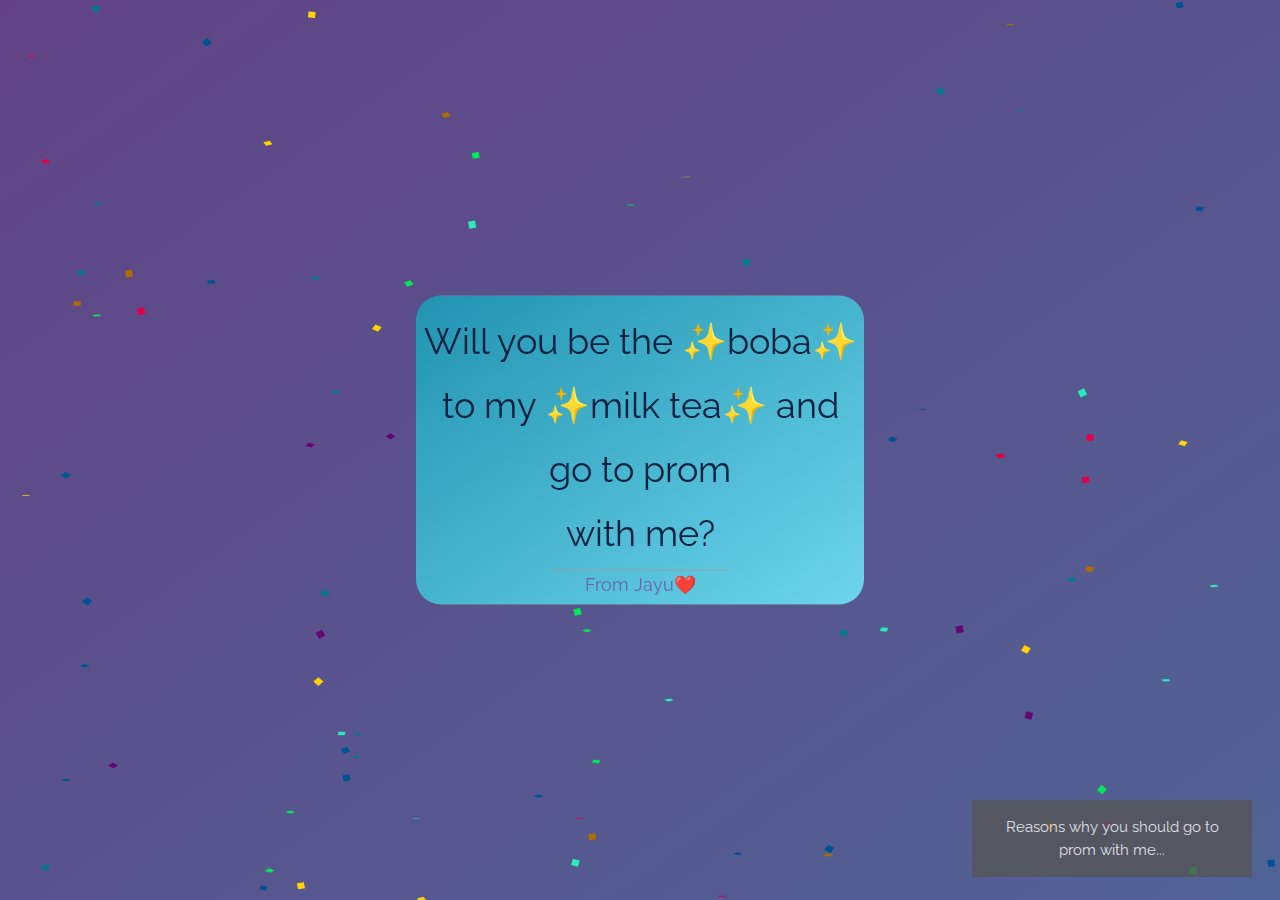
==== commit 76d910b9: "Add files via upload" ====
--- a/index.html
+++ b/index.html
@@ -36,12 +36,63 @@
 #grad2{
   background-image: linear-gradient(to bottom right, #614385, #516395);
 }
+@import url("https://fonts.googleapis.com/css?family=Finger+Paint");
+body {
+  width: 100%;
+  height: 100%;
+  margin: 0px;
+  padding: 0px;
+  overflow: hidden;
+  background-color: #ffcc33;
+  -webkit-user-select: none;
+  -moz-user-select: none;
+  -ms-user-select: none;
+  user-select: none;
+}
+
+p {
+  margin: 0px;
+  padding: 0px;
+}
+
+#canvas {
+  margin: 0px;
+  padding: 0px;
+}
+
+.container {
+  position: absolute;
+  left: 50%;
+  top: 50%;
+  -webkit-transform: translate(-50%, -50%);
+  transform: translate(-50%, -50%);
+  font-family: "Finger Paint", cursive;
+  font-size: calc(25px + 4.3vw);
+  color: #ff3333;
+  text-align: center;
+  z-index: -1;
+}
+
+#information {
+  font-size: calc(15px + 0.5vw);
+  -webkit-animation: 1s linear 3s forwards hideinfo;
+  animation: 1s linear 3s forwards hideinfo;
+}
+
+@-webkit-keyframes hideinfo {
+  from {
+    opacity: 1;
+  }
+  to {
+    opacity: 0;
+  }
+}
+
 </style>
 
 
 <body id="grad2">
   <canvas height='1' id='confetti' width='1'></canvas>
-  <div class="template shine"></div>
   <audio autoplay>
     <source src="My Shot.mp3" type="audio/mpeg">
 
@@ -52,31 +103,37 @@
     </div>
     <p>this is your new frog james</p> -->
   </div>
-  <div class="bgimg w3-display-container w3-animate-opacity w3-text-white">
-    <div class="w3-display-topleft w3-padding-large w3-xlarge">
+  <div class="bgimg classdisplay-container classanimate-opacity classtext-white">
+    <div class="classdisplay-topleft classpadding-large classxlarge">
       <!-- <img src="http://i.stack.imgur.com/SBv4T.gif" alt="this slowpoke moves"  width="250" /> -->
     </div>
-    <div id = "grad1" class="w3-display-middle warning"><center>
-      <h1 class="w3-jumbo w3-animate-top" style="color: #00203f;;">Will you be the boba</h1>
-      <h1 class="w3-jumbo w3-animate-top" style="color: #00203f;;">to my milk tea and</h1>
-      <h1 class="w3-jumbo w3-animate-top" style="color: #00203f;;">go to prom</h1>
-      <h1 class="w3-jumbo w3-animate-top" style="color: #00203f;;">with me?</h1>
-      <hr class="w3-border-grey" style="margin:auto;width:40%">
-      <p class="w3-large w3-center" style="color: rgb(104, 103, 163);">From Jayu❤️</p>
+    <div id = "grad1" class="classdisplay-middle warning"><center>
+      <h1 class="classjumbo classanimate-top" style="color: #00203f;;">Will you be the ✨boba✨</h1>
+      <h1 class="classjumbo classanimate-top" style="color: #00203f;;">to my ✨milk tea✨ and</h1>
+      <h1 class="classjumbo classanimate-top" style="color: #00203f;;">go to prom</h1>
+      <h1 class="classjumbo classanimate-top" style="color: #00203f;;">with me?</h1>
+      <hr class="classborder-grey" style="margin:auto;width:40%">
+      <p class="classlarge classcenter" style="color: rgb(104, 103, 163);">From Jayu❤️</p>
       </center>
     </div>
-    <div class="w3-display-bottomleft w3-padding-large">
+    <div class="classdisplay-bottomleft classpadding-large">
     </div>
-    <button class="open-button" onclick="openForm()">Reasons why you should go to prom with me</button>
+    <button class="open-button" onclick="openForm()">Reasons why you should go to prom with me...</button>
 
     <div class="form-popup" id="myForm">
       <form action="/action_page.php" class="form-container">
-        <h3 style = "color: black;">im jayu i dont think u need any more reasons <3</h3>
+        <h3 style = "color: black;">im jayu i dont think u need any more reasons but here are a few<3:</h3>
+        <ol style = "color: black;"> 
+          <li>I am super funny</li>
+          <li>I am tall</li>
+          <li>We're gonna match</li>
+        </ol>
         <button type="button" class="btn cancel" onclick="closeForm()">Close</button>
       </form>
   </div>
 </body>
 <script>
+  
   //Make the DIV element draggagle:
   dragElement(document.getElementById("mydiv"));
   
@@ -550,5 +607,49 @@
     createStar();
   }
 });
+// CANVAS SETUP + VARIABLES
+var canvas = document.getElementById('canvas');
+var ctx = canvas.getContext('2d');
+canvas.width = window.innerWidth;
+canvas.height = window.innerHeight;
+// Emoji array created by Github user anthonydelgado: https://gist.github.com/anthonydelgado/528d1fab9242067348c0ac25f873d7f0
+var emojiArray = ["✌", "😂", "😝", "😁", "😱", "👉", "🙌", "🍻", "🔥", "🌈", "☀", "🎈", "🌹", "💄", "🎀", "⚽", "🎾", "🏁", "😡", "👿", "🐻", "🐶", "🐬", "🐟", "🍀", "👀", "🚗", "🍎", "💝", "💙", "👌", "❤", "😍", "😉", "😓", "😳", "💪", "💩", "🍸", "🔑", "💖", "🌟", "🎉", "🌺", "🎶", "👠", "🏈", "⚾", "🏆", "👽", "💀", "🐵", "🐮", "🐩", "🐎", "💣", "👃", "👂", "🍓", "💘", "💜", "👊", "💋", "😘", "😜", "😵", "🙏", "👋", "🚽", "💃", "💎", "🚀", "🌙", "🎁", "⛄", "🌊", "⛵", "🏀", "🎱", "💰", "👶", "👸", "🐰", "🐷", "🐍", "🐫", "🔫", "👄", "🚲", "🍉", "💛", "💚"]
+var xPositions = [window.innerWidth / 2, window.innerWidth / 4, window.innerWidth / 4 * 3, window.innerWidth / 8, window.innerWidth / 8 * 7];
+var yPositions = [0, 0, 0, 0, 0];
+var arrayOfCurrentEmojis = [];
+
+// CORE EMOJI FUNCTION
+var emojiDrops = function() {
+     ctx.font = '30px serif';
+     for (var i = 0; i < xPositions.length; i++) {
+          arrayOfCurrentEmojis.push(emojiArray[Math.floor((Math.random() * emojiArray.length - 1) + 1)]);
+          ctx.fillText(arrayOfCurrentEmojis[i], xPositions[i], yPositions[i]);
+
+          // this will make every emoji move in a random speed, so it looks more realistic
+          yPositions[i] += Math.floor((Math.random() * 5) + 2);
+
+          // if any emoji reaches the end, it will return to the top
+          for (var k = 0; k < yPositions.length; k++) {
+               if (yPositions[k] >= window.innerHeight) {
+                    yPositions[k] = 0;
+               }
+          }
+     }
+};
+
+// INIT
+function draw() {
+  ctx.clearRect(0, 0, window.innerWidth, window.innerHeight);
+     emojiDrops();
+     window.requestAnimationFrame(draw);
+}
+draw();
+
+// MOUSE EVENTS
+document.getElementById("canvas").addEventListener("click", function(event) {
+     xPositions.push(event.pageX);
+     yPositions.push(event.pageY);
+}, false);
+
   </script>
 </html>
--- a/index.css
+++ b/index.css
@@ -63,213 +63,213 @@
 /* End extract */
 html,body{font-family:Verdana,sans-serif;font-size:15px;line-height:1.5}html{overflow-x:hidden}
 h1{font-size:36px}h2{font-size:30px}h3{font-size:24px}h4{font-size:20px}h5{font-size:18px}h6{font-size:16px}
-.w3-serif{font-family:serif}.w3-sans-serif{font-family:sans-serif}.w3-cursive{font-family:cursive}.w3-monospace{font-family:monospace}
-h1,h2,h3,h4,h5,h6{font-family:"Segoe UI",Arial,sans-serif;font-weight:400;margin:10px 0}.w3-wide{letter-spacing:4px}
+.classserif{font-family:serif}.classsans-serif{font-family:sans-serif}.classcursive{font-family:cursive}.classmonospace{font-family:monospace}
+h1,h2,h3,h4,h5,h6{font-family:"Segoe UI",Arial,sans-serif;font-weight:400;margin:10px 0}.classwide{letter-spacing:4px}
 hr{border:0;border-top:1px solid #eee;margin:20px 0}
-.w3-image{max-width:100%;height:auto}img{vertical-align:middle}a{color:inherit}
-.w3-table,.w3-table-all{border-collapse:collapse;border-spacing:0;width:100%;display:table}.w3-table-all{border:1px solid #ccc}
-.w3-bordered tr,.w3-table-all tr{border-bottom:1px solid #ddd}.w3-striped tbody tr:nth-child(even){background-color:#f1f1f1}
-.w3-table-all tr:nth-child(odd){background-color:#fff}.w3-table-all tr:nth-child(even){background-color:#f1f1f1}
-.w3-hoverable tbody tr:hover,.w3-ul.w3-hoverable li:hover{background-color:#ccc}.w3-centered tr th,.w3-centered tr td{text-align:center}
-.w3-table td,.w3-table th,.w3-table-all td,.w3-table-all th{padding:8px 8px;display:table-cell;text-align:left;vertical-align:top}
-.w3-table th:first-child,.w3-table td:first-child,.w3-table-all th:first-child,.w3-table-all td:first-child{padding-left:16px}
-.w3-btn,.w3-button{border:none;display:inline-block;padding:8px 16px;vertical-align:middle;overflow:hidden;text-decoration:none;color:inherit;background-color:inherit;text-align:center;cursor:pointer;white-space:nowrap}
-.w3-btn:hover{box-shadow:0 8px 16px 0 rgba(0,0,0,0.2),0 6px 20px 0 rgba(0,0,0,0.19)}
-.w3-btn,.w3-button{-webkit-touch-callout:none;-webkit-user-select:none;-khtml-user-select:none;-moz-user-select:none;-ms-user-select:none;user-select:none}   
-.w3-disabled,.w3-btn:disabled,.w3-button:disabled{cursor:not-allowed;opacity:0.3}.w3-disabled *,:disabled *{pointer-events:none}
-.w3-btn.w3-disabled:hover,.w3-btn:disabled:hover{box-shadow:none}
-.w3-badge,.w3-tag{background-color:#000;color:#fff;display:inline-block;padding-left:8px;padding-right:8px;text-align:center}.w3-badge{border-radius:50%}
-.w3-ul{list-style-type:none;padding:0;margin:0}.w3-ul li{padding:8px 16px;border-bottom:1px solid #ddd}.w3-ul li:last-child{border-bottom:none}
-.w3-tooltip,.w3-display-container{position:relative}.w3-tooltip .w3-text{display:none}.w3-tooltip:hover .w3-text{display:inline-block}
-.w3-ripple:active{opacity:0.5}.w3-ripple{transition:opacity 0s}
-.w3-input{padding:8px;display:block;border:none;border-bottom:1px solid #ccc;width:100%}
-.w3-select{padding:9px 0;width:100%;border:none;border-bottom:1px solid #ccc}
-.w3-dropdown-click,.w3-dropdown-hover{position:relative;display:inline-block;cursor:pointer}
-.w3-dropdown-hover:hover .w3-dropdown-content{display:block}
-.w3-dropdown-hover:first-child,.w3-dropdown-click:hover{background-color:#ccc;color:#000}
-.w3-dropdown-hover:hover > .w3-button:first-child,.w3-dropdown-click:hover > .w3-button:first-child{background-color:#ccc;color:#000}
-.w3-dropdown-content{cursor:auto;color:#000;background-color:#fff;display:none;position:absolute;min-width:160px;margin:0;padding:0;z-index:1}
-.w3-check,.w3-radio{width:24px;height:24px;position:relative;top:6px}
-.w3-sidebar{height:100%;width:200px;background-color:#fff;position:fixed!important;z-index:1;overflow:auto}
-.w3-bar-block .w3-dropdown-hover,.w3-bar-block .w3-dropdown-click{width:100%}
-.w3-bar-block .w3-dropdown-hover .w3-dropdown-content,.w3-bar-block .w3-dropdown-click .w3-dropdown-content{min-width:100%}
-.w3-bar-block .w3-dropdown-hover .w3-button,.w3-bar-block .w3-dropdown-click .w3-button{width:100%;text-align:left;padding:8px 16px}
-.w3-main,#main{transition:margin-left .4s}
-.w3-modal{z-index:3;display:none;padding-top:100px;position:fixed;left:0;top:0;width:100%;height:100%;overflow:auto;background-color:rgb(0,0,0);background-color:rgba(0,0,0,0.4)}
-.w3-modal-content{margin:auto;background-color:#fff;position:relative;padding:0;outline:0;width:600px}
-.w3-bar{width:100%;overflow:hidden}.w3-center .w3-bar{display:inline-block;width:auto}
-.w3-bar .w3-bar-item{padding:8px 16px;float:left;width:auto;border:none;display:block;outline:0}
-.w3-bar .w3-dropdown-hover,.w3-bar .w3-dropdown-click{position:static;float:left}
-.w3-bar .w3-button{white-space:normal}
-.w3-bar-block .w3-bar-item{width:100%;display:block;padding:8px 16px;text-align:left;border:none;white-space:normal;float:none;outline:0}
-.w3-bar-block.w3-center .w3-bar-item{text-align:center}.w3-block{display:block;width:100%}
-.w3-responsive{display:block;overflow-x:auto}
-.w3-container:after,.w3-container:before,.w3-panel:after,.w3-panel:before,.w3-row:after,.w3-row:before,.w3-row-padding:after,.w3-row-padding:before,
-.w3-cell-row:before,.w3-cell-row:after,.w3-clear:after,.w3-clear:before,.w3-bar:before,.w3-bar:after{content:"";display:table;clear:both}
-.w3-col,.w3-half,.w3-third,.w3-twothird,.w3-threequarter,.w3-quarter{float:left;width:100%}
-.w3-col.s1{width:8.33333%}.w3-col.s2{width:16.66666%}.w3-col.s3{width:24.99999%}.w3-col.s4{width:33.33333%}
-.w3-col.s5{width:41.66666%}.w3-col.s6{width:49.99999%}.w3-col.s7{width:58.33333%}.w3-col.s8{width:66.66666%}
-.w3-col.s9{width:74.99999%}.w3-col.s10{width:83.33333%}.w3-col.s11{width:91.66666%}.w3-col.s12{width:99.99999%}
-@media (min-width:601px){.w3-col.m1{width:8.33333%}.w3-col.m2{width:16.66666%}.w3-col.m3,.w3-quarter{width:24.99999%}.w3-col.m4,.w3-third{width:33.33333%}
-.w3-col.m5{width:41.66666%}.w3-col.m6,.w3-half{width:49.99999%}.w3-col.m7{width:58.33333%}.w3-col.m8,.w3-twothird{width:66.66666%}
-.w3-col.m9,.w3-threequarter{width:74.99999%}.w3-col.m10{width:83.33333%}.w3-col.m11{width:91.66666%}.w3-col.m12{width:99.99999%}}
-@media (min-width:993px){.w3-col.l1{width:8.33333%}.w3-col.l2{width:16.66666%}.w3-col.l3{width:24.99999%}.w3-col.l4{width:33.33333%}
-.w3-col.l5{width:41.66666%}.w3-col.l6{width:49.99999%}.w3-col.l7{width:58.33333%}.w3-col.l8{width:66.66666%}
-.w3-col.l9{width:74.99999%}.w3-col.l10{width:83.33333%}.w3-col.l11{width:91.66666%}.w3-col.l12{width:99.99999%}}
-.w3-rest{overflow:hidden}.w3-stretch{margin-left:-16px;margin-right:-16px}
-.w3-content,.w3-auto{margin-left:auto;margin-right:auto}.w3-content{max-width:980px}.w3-auto{max-width:1140px}
-.w3-cell-row{display:table;width:100%}.w3-cell{display:table-cell}
-.w3-cell-top{vertical-align:top}.w3-cell-middle{vertical-align:middle}.w3-cell-bottom{vertical-align:bottom}
-.w3-hide{display:none!important}.w3-show-block,.w3-show{display:block!important}.w3-show-inline-block{display:inline-block!important}
-@media (max-width:1205px){.w3-auto{max-width:95%}}
-@media (max-width:600px){.w3-modal-content{margin:0 10px;width:auto!important}.w3-modal{padding-top:30px}
-.w3-dropdown-hover.w3-mobile .w3-dropdown-content,.w3-dropdown-click.w3-mobile .w3-dropdown-content{position:relative}	
-.w3-hide-small{display:none!important}.w3-mobile{display:block;width:100%!important}.w3-bar-item.w3-mobile,.w3-dropdown-hover.w3-mobile,.w3-dropdown-click.w3-mobile{text-align:center}
-.w3-dropdown-hover.w3-mobile,.w3-dropdown-hover.w3-mobile .w3-btn,.w3-dropdown-hover.w3-mobile .w3-button,.w3-dropdown-click.w3-mobile,.w3-dropdown-click.w3-mobile .w3-btn,.w3-dropdown-click.w3-mobile .w3-button{width:100%}}
-@media (max-width:768px){.w3-modal-content{width:500px}.w3-modal{padding-top:50px}}
-@media (min-width:993px){.w3-modal-content{width:900px}.w3-hide-large{display:none!important}.w3-sidebar.w3-collapse{display:block!important}}
-@media (max-width:992px) and (min-width:601px){.w3-hide-medium{display:none!important}}
-@media (max-width:992px){.w3-sidebar.w3-collapse{display:none}.w3-main{margin-left:0!important;margin-right:0!important}.w3-auto{max-width:100%}}
-.w3-top,.w3-bottom{position:fixed;width:100%;z-index:1}.w3-top{top:0}.w3-bottom{bottom:0}
-.w3-overlay{position:fixed;display:none;width:100%;height:100%;top:0;left:0;right:0;bottom:0;background-color:rgba(0,0,0,0.5);z-index:2}
-.w3-display-topleft{position:absolute;left:0;top:0}.w3-display-topright{position:absolute;right:0;top:0}
-.w3-display-bottomleft{position:absolute;left:0;bottom:0}.w3-display-bottomright{position:absolute;right:0;bottom:0}
-.w3-display-middle{position:absolute;border-radius: 25px;top:50%;left:50%;transform:translate(-50%,-50%);-ms-transform:translate(-50%,-50%)}
-.w3-display-left{position:absolute;top:50%;left:0%;transform:translate(0%,-50%);-ms-transform:translate(-0%,-50%)}
-.w3-display-right{position:absolute;top:50%;right:0%;transform:translate(0%,-50%);-ms-transform:translate(0%,-50%)}
-.w3-display-topmiddle{position:absolute;left:50%;top:0;transform:translate(-50%,0%);-ms-transform:translate(-50%,0%)}
-.w3-display-bottommiddle{position:absolute;left:50%;bottom:0;transform:translate(-50%,0%);-ms-transform:translate(-50%,0%)}
-.w3-display-container:hover .w3-display-hover{display:block}.w3-display-container:hover span.w3-display-hover{display:inline-block}.w3-display-hover{display:none}
-.w3-display-position{position:absolute}
-.w3-circle{border-radius:50%}
-.w3-round-small{border-radius:2px}.w3-round,.w3-round-medium{border-radius:4px}.w3-round-large{border-radius:8px}.w3-round-xlarge{border-radius:16px}.w3-round-xxlarge{border-radius:32px}
-.w3-row-padding,.w3-row-padding>.w3-half,.w3-row-padding>.w3-third,.w3-row-padding>.w3-twothird,.w3-row-padding>.w3-threequarter,.w3-row-padding>.w3-quarter,.w3-row-padding>.w3-col{padding:0 8px}
-.w3-container,.w3-panel{padding:0.01em 16px}.w3-panel{margin-top:16px;margin-bottom:16px}
-.w3-code,.w3-codespan{font-family:Consolas,"courier new";font-size:16px}
-.w3-code{width:auto;background-color:#fff;padding:8px 12px;border-left:4px solid #4CAF50;word-wrap:break-word}
-.w3-codespan{color:crimson;background-color:#f1f1f1;padding-left:4px;padding-right:4px;font-size:110%}
-.w3-card,.w3-card-2{box-shadow:0 2px 5px 0 rgba(0,0,0,0.16),0 2px 10px 0 rgba(0,0,0,0.12)}
-.w3-card-4,.w3-hover-shadow:hover{box-shadow:0 4px 10px 0 rgba(0,0,0,0.2),0 4px 20px 0 rgba(0,0,0,0.19)}
-.w3-spin{animation:w3-spin 2s infinite linear}@keyframes w3-spin{0%{transform:rotate(0deg)}100%{transform:rotate(359deg)}}
-.w3-animate-fading{animation:fading 10s infinite}@keyframes fading{0%{opacity:0}50%{opacity:1}100%{opacity:0}}
-.w3-animate-opacity{animation:opac 0.8s}@keyframes opac{from{opacity:0} to{opacity:1}}
-.w3-animate-top{position:relative;animation:animatetop 0.4s}@keyframes animatetop{from{top:-300px;opacity:0} to{top:0;opacity:1}}
-.w3-animate-left{position:relative;animation:animateleft 0.4s}@keyframes animateleft{from{left:-300px;opacity:0} to{left:0;opacity:1}}
-.w3-animate-right{position:relative;animation:animateright 0.4s}@keyframes animateright{from{right:-300px;opacity:0} to{right:0;opacity:1}}
-.w3-animate-bottom{position:relative;animation:animatebottom 0.4s}@keyframes animatebottom{from{bottom:-300px;opacity:0} to{bottom:0;opacity:1}}
-.w3-animate-zoom {animation:animatezoom 0.6s}@keyframes animatezoom{from{transform:scale(0)} to{transform:scale(1)}}
-.w3-animate-input{transition:width 0.4s ease-in-out}.w3-animate-input:focus{width:100%!important}
-.w3-opacity,.w3-hover-opacity:hover{opacity:0.60}.w3-opacity-off,.w3-hover-opacity-off:hover{opacity:1}
-.w3-opacity-max{opacity:0.25}.w3-opacity-min{opacity:0.75}
-.w3-greyscale-max,.w3-grayscale-max,.w3-hover-greyscale:hover,.w3-hover-grayscale:hover{filter:grayscale(100%)}
-.w3-greyscale,.w3-grayscale{filter:grayscale(75%)}.w3-greyscale-min,.w3-grayscale-min{filter:grayscale(50%)}
-.w3-sepia{filter:sepia(75%)}.w3-sepia-max,.w3-hover-sepia:hover{filter:sepia(100%)}.w3-sepia-min{filter:sepia(50%)}
-.w3-tiny{font-size:10px!important}.w3-small{font-size:12px!important}.w3-medium{font-size:15px!important}.w3-large{font-size:18px!important}
-.w3-xlarge{font-size:24px!important}.w3-xxlarge{font-size:36px!important}.w3-xxxlarge{font-size:68px!important}.w3-jumbo{font: size 70px!important}
-.w3-left-align{text-align:left!important}.w3-right-align{text-align:right!important}.w3-justify{text-align:justify!important}.w3-center{text-align:center!important}
-.w3-border-0{border:0!important}.w3-border{border:1px solid #ccc!important}
-.w3-border-top{border-top:1px solid #ccc!important}.w3-border-bottom{border-bottom:1px solid #ccc!important}
-.w3-border-left{border-left:1px solid #ccc!important}.w3-border-right{border-right:1px solid #ccc!important}
-.w3-topbar{border-top:6px solid #ccc!important}.w3-bottombar{border-bottom:6px solid #ccc!important}
-.w3-leftbar{border-left:6px solid #ccc!important}.w3-rightbar{border-right:6px solid #ccc!important}
-.w3-section,.w3-code{margin-top:16px!important;margin-bottom:16px!important}
-.w3-margin{margin:16px!important}.w3-margin-top{margin-top:16px!important}.w3-margin-bottom{margin-bottom:16px!important}
-.w3-margin-left{margin-left:16px!important}.w3-margin-right{margin-right:16px!important}
-.w3-padding-small{padding:4px 8px!important}.w3-padding{padding:8px 16px!important}.w3-padding-large{padding:12px 24px!important}
-.w3-padding-16{padding-top:16px!important;padding-bottom:16px!important}.w3-padding-24{padding-top:24px!important;padding-bottom:24px!important}
-.w3-padding-32{padding-top:32px!important;padding-bottom:32px!important}.w3-padding-48{padding-top:48px!important;padding-bottom:48px!important}
-.w3-padding-64{padding-top:64px!important;padding-bottom:64px!important}
-.w3-padding-top-64{padding-top:64px!important}.w3-padding-top-48{padding-top:48px!important}
-.w3-padding-top-32{padding-top:32px!important}.w3-padding-top-24{padding-top:24px!important}
-.w3-left{float:left!important}.w3-right{float:right!important}
-.w3-button:hover{color:#000!important;background-color:#ccc!important}
-.w3-transparent,.w3-hover-none:hover{background-color:transparent!important}
-.w3-hover-none:hover{box-shadow:none!important}
+.classimage{max-width:100%;height:auto}img{vertical-align:middle}a{color:inherit}
+.classtable,.classtable-all{border-collapse:collapse;border-spacing:0;width:100%;display:table}.classtable-all{border:1px solid #ccc}
+.classbordered tr,.classtable-all tr{border-bottom:1px solid #ddd}.classstriped tbody tr:nth-child(even){background-color:#f1f1f1}
+.classtable-all tr:nth-child(odd){background-color:#fff}.classtable-all tr:nth-child(even){background-color:#f1f1f1}
+.classhoverable tbody tr:hover,.classul.classhoverable li:hover{background-color:#ccc}.classcentered tr th,.classcentered tr td{text-align:center}
+.classtable td,.classtable th,.classtable-all td,.classtable-all th{padding:8px 8px;display:table-cell;text-align:left;vertical-align:top}
+.classtable th:first-child,.classtable td:first-child,.classtable-all th:first-child,.classtable-all td:first-child{padding-left:16px}
+.classbtn,.classbutton{border:none;display:inline-block;padding:8px 16px;vertical-align:middle;overflow:hidden;text-decoration:none;color:inherit;background-color:inherit;text-align:center;cursor:pointer;white-space:nowrap}
+.classbtn:hover{box-shadow:0 8px 16px 0 rgba(0,0,0,0.2),0 6px 20px 0 rgba(0,0,0,0.19)}
+.classbtn,.classbutton{-webkit-touch-callout:none;-webkit-user-select:none;-khtml-user-select:none;-moz-user-select:none;-ms-user-select:none;user-select:none}   
+.classdisabled,.classbtn:disabled,.classbutton:disabled{cursor:not-allowed;opacity:0.3}.classdisabled *,:disabled *{pointer-events:none}
+.classbtn.classdisabled:hover,.classbtn:disabled:hover{box-shadow:none}
+.classbadge,.classtag{background-color:#000;color:#fff;display:inline-block;padding-left:8px;padding-right:8px;text-align:center}.classbadge{border-radius:50%}
+.classul{list-style-type:none;padding:0;margin:0}.classul li{padding:8px 16px;border-bottom:1px solid #ddd}.classul li:last-child{border-bottom:none}
+.classtooltip,.classdisplay-container{position:relative}.classtooltip .classtext{display:none}.classtooltip:hover .classtext{display:inline-block}
+.classripple:active{opacity:0.5}.classripple{transition:opacity 0s}
+.classinput{padding:8px;display:block;border:none;border-bottom:1px solid #ccc;width:100%}
+.classselect{padding:9px 0;width:100%;border:none;border-bottom:1px solid #ccc}
+.classdropdown-click,.classdropdown-hover{position:relative;display:inline-block;cursor:pointer}
+.classdropdown-hover:hover .classdropdown-content{display:block}
+.classdropdown-hover:first-child,.classdropdown-click:hover{background-color:#ccc;color:#000}
+.classdropdown-hover:hover > .classbutton:first-child,.classdropdown-click:hover > .classbutton:first-child{background-color:#ccc;color:#000}
+.classdropdown-content{cursor:auto;color:#000;background-color:#fff;display:none;position:absolute;min-width:160px;margin:0;padding:0;z-index:1}
+.classcheck,.classradio{width:24px;height:24px;position:relative;top:6px}
+.classsidebar{height:100%;width:200px;background-color:#fff;position:fixed!important;z-index:1;overflow:auto}
+.classbar-block .classdropdown-hover,.classbar-block .classdropdown-click{width:100%}
+.classbar-block .classdropdown-hover .classdropdown-content,.classbar-block .classdropdown-click .classdropdown-content{min-width:100%}
+.classbar-block .classdropdown-hover .classbutton,.classbar-block .classdropdown-click .classbutton{width:100%;text-align:left;padding:8px 16px}
+.classmain,#main{transition:margin-left .4s}
+.classmodal{z-index:3;display:none;padding-top:100px;position:fixed;left:0;top:0;width:100%;height:100%;overflow:auto;background-color:rgb(0,0,0);background-color:rgba(0,0,0,0.4)}
+.classmodal-content{margin:auto;background-color:#fff;position:relative;padding:0;outline:0;width:600px}
+.classbar{width:100%;overflow:hidden}.classcenter .classbar{display:inline-block;width:auto}
+.classbar .classbar-item{padding:8px 16px;float:left;width:auto;border:none;display:block;outline:0}
+.classbar .classdropdown-hover,.classbar .classdropdown-click{position:static;float:left}
+.classbar .classbutton{white-space:normal}
+.classbar-block .classbar-item{width:100%;display:block;padding:8px 16px;text-align:left;border:none;white-space:normal;float:none;outline:0}
+.classbar-block.classcenter .classbar-item{text-align:center}.classblock{display:block;width:100%}
+.classresponsive{display:block;overflow-x:auto}
+.classcontainer:after,.classcontainer:before,.classpanel:after,.classpanel:before,.classrow:after,.classrow:before,.classrow-padding:after,.classrow-padding:before,
+.classcell-row:before,.classcell-row:after,.classclear:after,.classclear:before,.classbar:before,.classbar:after{content:"";display:table;clear:both}
+.classcol,.classhalf,.classthird,.classtwothird,.classthreequarter,.classquarter{float:left;width:100%}
+.classcol.s1{width:8.33333%}.classcol.s2{width:16.66666%}.classcol.s3{width:24.99999%}.classcol.s4{width:33.33333%}
+.classcol.s5{width:41.66666%}.classcol.s6{width:49.99999%}.classcol.s7{width:58.33333%}.classcol.s8{width:66.66666%}
+.classcol.s9{width:74.99999%}.classcol.s10{width:83.33333%}.classcol.s11{width:91.66666%}.classcol.s12{width:99.99999%}
+@media (min-width:601px){.classcol.m1{width:8.33333%}.classcol.m2{width:16.66666%}.classcol.m3,.classquarter{width:24.99999%}.classcol.m4,.classthird{width:33.33333%}
+.classcol.m5{width:41.66666%}.classcol.m6,.classhalf{width:49.99999%}.classcol.m7{width:58.33333%}.classcol.m8,.classtwothird{width:66.66666%}
+.classcol.m9,.classthreequarter{width:74.99999%}.classcol.m10{width:83.33333%}.classcol.m11{width:91.66666%}.classcol.m12{width:99.99999%}}
+@media (min-width:993px){.classcol.l1{width:8.33333%}.classcol.l2{width:16.66666%}.classcol.l3{width:24.99999%}.classcol.l4{width:33.33333%}
+.classcol.l5{width:41.66666%}.classcol.l6{width:49.99999%}.classcol.l7{width:58.33333%}.classcol.l8{width:66.66666%}
+.classcol.l9{width:74.99999%}.classcol.l10{width:83.33333%}.classcol.l11{width:91.66666%}.classcol.l12{width:99.99999%}}
+.classrest{overflow:hidden}.classstretch{margin-left:-16px;margin-right:-16px}
+.classcontent,.classauto{margin-left:auto;margin-right:auto}.classcontent{max-width:980px}.classauto{max-width:1140px}
+.classcell-row{display:table;width:100%}.classcell{display:table-cell}
+.classcell-top{vertical-align:top}.classcell-middle{vertical-align:middle}.classcell-bottom{vertical-align:bottom}
+.classhide{display:none!important}.classshow-block,.classshow{display:block!important}.classshow-inline-block{display:inline-block!important}
+@media (max-width:1205px){.classauto{max-width:95%}}
+@media (max-width:600px){.classmodal-content{margin:0 10px;width:auto!important}.classmodal{padding-top:30px}
+.classdropdown-hover.classmobile .classdropdown-content,.classdropdown-click.classmobile .classdropdown-content{position:relative}	
+.classhide-small{display:none!important}.classmobile{display:block;width:100%!important}.classbar-item.classmobile,.classdropdown-hover.classmobile,.classdropdown-click.classmobile{text-align:center}
+.classdropdown-hover.classmobile,.classdropdown-hover.classmobile .classbtn,.classdropdown-hover.classmobile .classbutton,.classdropdown-click.classmobile,.classdropdown-click.classmobile .classbtn,.classdropdown-click.classmobile .classbutton{width:100%}}
+@media (max-width:768px){.classmodal-content{width:500px}.classmodal{padding-top:50px}}
+@media (min-width:993px){.classmodal-content{width:900px}.classhide-large{display:none!important}.classsidebar.classcollapse{display:block!important}}
+@media (max-width:992px) and (min-width:601px){.classhide-medium{display:none!important}}
+@media (max-width:992px){.classsidebar.classcollapse{display:none}.classmain{margin-left:0!important;margin-right:0!important}.classauto{max-width:100%}}
+.classtop,.classbottom{position:fixed;width:100%;z-index:1}.classtop{top:0}.classbottom{bottom:0}
+.classoverlay{position:fixed;display:none;width:100%;height:100%;top:0;left:0;right:0;bottom:0;background-color:rgba(0,0,0,0.5);z-index:2}
+.classdisplay-topleft{position:absolute;left:0;top:0}.classdisplay-topright{position:absolute;right:0;top:0}
+.classdisplay-bottomleft{position:absolute;left:0;bottom:0}.classdisplay-bottomright{position:absolute;right:0;bottom:0}
+.classdisplay-middle{position:absolute;border-radius: 25px;top:50%;left:50%;transform:translate(-50%,-50%);-ms-transform:translate(-50%,-50%)}
+.classdisplay-left{position:absolute;top:50%;left:0%;transform:translate(0%,-50%);-ms-transform:translate(-0%,-50%)}
+.classdisplay-right{position:absolute;top:50%;right:0%;transform:translate(0%,-50%);-ms-transform:translate(0%,-50%)}
+.classdisplay-topmiddle{position:absolute;left:50%;top:0;transform:translate(-50%,0%);-ms-transform:translate(-50%,0%)}
+.classdisplay-bottommiddle{position:absolute;left:50%;bottom:0;transform:translate(-50%,0%);-ms-transform:translate(-50%,0%)}
+.classdisplay-container:hover .classdisplay-hover{display:block}.classdisplay-container:hover span.classdisplay-hover{display:inline-block}.classdisplay-hover{display:none}
+.classdisplay-position{position:absolute}
+.classcircle{border-radius:50%}
+.classround-small{border-radius:2px}.classround,.classround-medium{border-radius:4px}.classround-large{border-radius:8px}.classround-xlarge{border-radius:16px}.classround-xxlarge{border-radius:32px}
+.classrow-padding,.classrow-padding>.classhalf,.classrow-padding>.classthird,.classrow-padding>.classtwothird,.classrow-padding>.classthreequarter,.classrow-padding>.classquarter,.classrow-padding>.classcol{padding:0 8px}
+.classcontainer,.classpanel{padding:0.01em 16px}.classpanel{margin-top:16px;margin-bottom:16px}
+.classcode,.classcodespan{font-family:Consolas,"courier new";font-size:16px}
+.classcode{width:auto;background-color:#fff;padding:8px 12px;border-left:4px solid #4CAF50;word-wrap:break-word}
+.classcodespan{color:crimson;background-color:#f1f1f1;padding-left:4px;padding-right:4px;font-size:110%}
+.classcard,.classcard-2{box-shadow:0 2px 5px 0 rgba(0,0,0,0.16),0 2px 10px 0 rgba(0,0,0,0.12)}
+.classcard-4,.classhover-shadow:hover{box-shadow:0 4px 10px 0 rgba(0,0,0,0.2),0 4px 20px 0 rgba(0,0,0,0.19)}
+.classspin{animation:classspin 2s infinite linear}@keyframes classspin{0%{transform:rotate(0deg)}100%{transform:rotate(359deg)}}
+.classanimate-fading{animation:fading 10s infinite}@keyframes fading{0%{opacity:0}50%{opacity:1}100%{opacity:0}}
+.classanimate-opacity{animation:opac 0.8s}@keyframes opac{from{opacity:0} to{opacity:1}}
+.classanimate-top{position:relative;animation:animatetop 0.4s}@keyframes animatetop{from{top:-300px;opacity:0} to{top:0;opacity:1}}
+.classanimate-left{position:relative;animation:animateleft 0.4s}@keyframes animateleft{from{left:-300px;opacity:0} to{left:0;opacity:1}}
+.classanimate-right{position:relative;animation:animateright 0.4s}@keyframes animateright{from{right:-300px;opacity:0} to{right:0;opacity:1}}
+.classanimate-bottom{position:relative;animation:animatebottom 0.4s}@keyframes animatebottom{from{bottom:-300px;opacity:0} to{bottom:0;opacity:1}}
+.classanimate-zoom {animation:animatezoom 0.6s}@keyframes animatezoom{from{transform:scale(0)} to{transform:scale(1)}}
+.classanimate-input{transition:width 0.4s ease-in-out}.classanimate-input:focus{width:100%!important}
+.classopacity,.classhover-opacity:hover{opacity:0.60}.classopacity-off,.classhover-opacity-off:hover{opacity:1}
+.classopacity-max{opacity:0.25}.classopacity-min{opacity:0.75}
+.classgreyscale-max,.classgrayscale-max,.classhover-greyscale:hover,.classhover-grayscale:hover{filter:grayscale(100%)}
+.classgreyscale,.classgrayscale{filter:grayscale(75%)}.classgreyscale-min,.classgrayscale-min{filter:grayscale(50%)}
+.classsepia{filter:sepia(75%)}.classsepia-max,.classhover-sepia:hover{filter:sepia(100%)}.classsepia-min{filter:sepia(50%)}
+.classtiny{font-size:10px!important}.classsmall{font-size:12px!important}.classmedium{font-size:15px!important}.classlarge{font-size:18px!important}
+.classxlarge{font-size:24px!important}.classxxlarge{font-size:36px!important}.classxxxlarge{font-size:68px!important}.classjumbo{font: size 50vw!important}
+.classleft-align{text-align:left!important}.classright-align{text-align:right!important}.classjustify{text-align:justify!important}.classcenter{text-align:center!important}
+.classborder-0{border:0!important}.classborder{border:1px solid #ccc!important}
+.classborder-top{border-top:1px solid #ccc!important}.classborder-bottom{border-bottom:1px solid #ccc!important}
+.classborder-left{border-left:1px solid #ccc!important}.classborder-right{border-right:1px solid #ccc!important}
+.classtopbar{border-top:6px solid #ccc!important}.classbottombar{border-bottom:6px solid #ccc!important}
+.classleftbar{border-left:6px solid #ccc!important}.classrightbar{border-right:6px solid #ccc!important}
+.classsection,.classcode{margin-top:16px!important;margin-bottom:16px!important}
+.classmargin{margin:16px!important}.classmargin-top{margin-top:16px!important}.classmargin-bottom{margin-bottom:16px!important}
+.classmargin-left{margin-left:16px!important}.classmargin-right{margin-right:16px!important}
+.classpadding-small{padding:4px 8px!important}.classpadding{padding:8px 16px!important}.classpadding-large{padding:12px 24px!important}
+.classpadding-16{padding-top:16px!important;padding-bottom:16px!important}.classpadding-24{padding-top:24px!important;padding-bottom:24px!important}
+.classpadding-32{padding-top:32px!important;padding-bottom:32px!important}.classpadding-48{padding-top:48px!important;padding-bottom:48px!important}
+.classpadding-64{padding-top:64px!important;padding-bottom:64px!important}
+.classpadding-top-64{padding-top:64px!important}.classpadding-top-48{padding-top:48px!important}
+.classpadding-top-32{padding-top:32px!important}.classpadding-top-24{padding-top:24px!important}
+.classleft{float:left!important}.classright{float:right!important}
+.classbutton:hover{color:#000!important;background-color:#ccc!important}
+.classtransparent,.classhover-none:hover{background-color:transparent!important}
+.classhover-none:hover{box-shadow:none!important}
 /* Colors */
-.w3-amber,.w3-hover-amber:hover{color:#000!important;background-color:#ffc107!important}
-.w3-aqua,.w3-hover-aqua:hover{color:#000!important;background-color:#00ffff!important}
-.w3-blue,.w3-hover-blue:hover{color:#fff!important;background-color:#2196F3!important}
-.w3-light-blue,.w3-hover-light-blue:hover{color:#000!important;background-color:#87CEEB!important}
-.w3-brown,.w3-hover-brown:hover{color:#fff!important;background-color:#795548!important}
-.w3-cyan,.w3-hover-cyan:hover{color:#000!important;background-color:#00bcd4!important}
-.w3-blue-grey,.w3-hover-blue-grey:hover,.w3-blue-gray,.w3-hover-blue-gray:hover{color:#fff!important;background-color:#607d8b!important}
-.w3-green,.w3-hover-green:hover{color:#fff!important;background-color:#4CAF50!important}
-.w3-light-green,.w3-hover-light-green:hover{color:#000!important;background-color:#8bc34a!important}
-.w3-indigo,.w3-hover-indigo:hover{color:#fff!important;background-color:#3f51b5!important}
-.w3-khaki,.w3-hover-khaki:hover{color:#000!important;background-color:#f0e68c!important}
-.w3-lime,.w3-hover-lime:hover{color:#000!important;background-color:#cddc39!important}
-.w3-orange,.w3-hover-orange:hover{color:#000!important;background-color:#ff9800!important}
-.w3-deep-orange,.w3-hover-deep-orange:hover{color:#fff!important;background-color:#ff5722!important}
-.w3-pink,.w3-hover-pink:hover{color:#fff!important;background-color:#e91e63!important}
-.w3-purple,.w3-hover-purple:hover{color:#fff!important;background-color:#9c27b0!important}
-.w3-deep-purple,.w3-hover-deep-purple:hover{color:#fff!important;background-color:#673ab7!important}
-.w3-red,.w3-hover-red:hover{color:#fff!important;background-color:#f44336!important}
-.w3-sand,.w3-hover-sand:hover{color:#000!important;background-color:#fdf5e6!important}
-.w3-teal,.w3-hover-teal:hover{color:#fff!important;background-color:#009688!important}
-.w3-yellow,.w3-hover-yellow:hover{color:#000!important;background-color:#ffeb3b!important}
-.w3-white,.w3-hover-white:hover{color:#000!important;background-color:#fff!important}
-.w3-black,.w3-hover-black:hover{color:#fff!important;background-color:#000!important}
-.w3-grey,.w3-hover-grey:hover,.w3-gray,.w3-hover-gray:hover{color:#000!important;background-color:#9e9e9e!important}
-.w3-light-grey,.w3-hover-light-grey:hover,.w3-light-gray,.w3-hover-light-gray:hover{color:#000!important;background-color:#f1f1f1!important}
-.w3-dark-grey,.w3-hover-dark-grey:hover,.w3-dark-gray,.w3-hover-dark-gray:hover{color:#fff!important;background-color:#616161!important}
-.w3-pale-red,.w3-hover-pale-red:hover{color:#000!important;background-color:#ffdddd!important}
-.w3-pale-green,.w3-hover-pale-green:hover{color:#000!important;background-color:#ddffdd!important}
-.w3-pale-yellow,.w3-hover-pale-yellow:hover{color:#000!important;background-color:#ffffcc!important}
-.w3-pale-blue,.w3-hover-pale-blue:hover{color:#000!important;background-color:#ddffff!important}
-.w3-text-amber,.w3-hover-text-amber:hover{color:#ffc107!important}
-.w3-text-aqua,.w3-hover-text-aqua:hover{color:#00ffff!important}
-.w3-text-blue,.w3-hover-text-blue:hover{color:#2196F3!important}
-.w3-text-light-blue,.w3-hover-text-light-blue:hover{color:#87CEEB!important}
-.w3-text-brown,.w3-hover-text-brown:hover{color:#795548!important}
-.w3-text-cyan,.w3-hover-text-cyan:hover{color:#00bcd4!important}
-.w3-text-blue-grey,.w3-hover-text-blue-grey:hover,.w3-text-blue-gray,.w3-hover-text-blue-gray:hover{color:#607d8b!important}
-.w3-text-green,.w3-hover-text-green:hover{color:#4CAF50!important}
-.w3-text-light-green,.w3-hover-text-light-green:hover{color:#8bc34a!important}
-.w3-text-indigo,.w3-hover-text-indigo:hover{color:#3f51b5!important}
-.w3-text-khaki,.w3-hover-text-khaki:hover{color:#b4aa50!important}
-.w3-text-lime,.w3-hover-text-lime:hover{color:#cddc39!important}
-.w3-text-orange,.w3-hover-text-orange:hover{color:#ff9800!important}
-.w3-text-deep-orange,.w3-hover-text-deep-orange:hover{color:#ff5722!important}
-.w3-text-pink,.w3-hover-text-pink:hover{color:#e91e63!important}
-.w3-text-purple,.w3-hover-text-purple:hover{color:#9c27b0!important}
-.w3-text-deep-purple,.w3-hover-text-deep-purple:hover{color:#673ab7!important}
-.w3-text-red,.w3-hover-text-red:hover{color:#f44336!important}
-.w3-text-sand,.w3-hover-text-sand:hover{color:#fdf5e6!important}
-.w3-text-teal,.w3-hover-text-teal:hover{color:#009688!important}
-.w3-text-yellow,.w3-hover-text-yellow:hover{color:#d2be0e!important}
-.w3-text-white,.w3-hover-text-white:hover{color:#fff!important}
-.w3-text-black,.w3-hover-text-black:hover{color:#000!important}
-.w3-text-grey,.w3-hover-text-grey:hover,.w3-text-gray,.w3-hover-text-gray:hover{color:#757575!important}
-.w3-text-light-grey,.w3-hover-text-light-grey:hover,.w3-text-light-gray,.w3-hover-text-light-gray:hover{color:#f1f1f1!important}
-.w3-text-dark-grey,.w3-hover-text-dark-grey:hover,.w3-text-dark-gray,.w3-hover-text-dark-gray:hover{color:#3a3a3a!important}
-.w3-border-amber,.w3-hover-border-amber:hover{border-color:#ffc107!important}
-.w3-border-aqua,.w3-hover-border-aqua:hover{border-color:#00ffff!important}
-.w3-border-blue,.w3-hover-border-blue:hover{border-color:#2196F3!important}
-.w3-border-light-blue,.w3-hover-border-light-blue:hover{border-color:#87CEEB!important}
-.w3-border-brown,.w3-hover-border-brown:hover{border-color:#795548!important}
-.w3-border-cyan,.w3-hover-border-cyan:hover{border-color:#00bcd4!important}
-.w3-border-blue-grey,.w3-hover-border-blue-grey:hover,.w3-border-blue-gray,.w3-hover-border-blue-gray:hover{border-color:#607d8b!important}
-.w3-border-green,.w3-hover-border-green:hover{border-color:#4CAF50!important}
-.w3-border-light-green,.w3-hover-border-light-green:hover{border-color:#8bc34a!important}
-.w3-border-indigo,.w3-hover-border-indigo:hover{border-color:#3f51b5!important}
-.w3-border-khaki,.w3-hover-border-khaki:hover{border-color:#f0e68c!important}
-.w3-border-lime,.w3-hover-border-lime:hover{border-color:#cddc39!important}
-.w3-border-orange,.w3-hover-border-orange:hover{border-color:#ff9800!important}
-.w3-border-deep-orange,.w3-hover-border-deep-orange:hover{border-color:#ff5722!important}
-.w3-border-pink,.w3-hover-border-pink:hover{border-color:#e91e63!important}
-.w3-border-purple,.w3-hover-border-purple:hover{border-color:#9c27b0!important}
-.w3-border-deep-purple,.w3-hover-border-deep-purple:hover{border-color:#673ab7!important}
-.w3-border-red,.w3-hover-border-red:hover{border-color:#f44336!important}
-.w3-border-sand,.w3-hover-border-sand:hover{border-color:#fdf5e6!important}
-.w3-border-teal,.w3-hover-border-teal:hover{border-color:#009688!important}
-.w3-border-yellow,.w3-hover-border-yellow:hover{border-color:#ffeb3b!important}
-.w3-border-white,.w3-hover-border-white:hover{border-color:#fff!important}
-.w3-border-black,.w3-hover-border-black:hover{border-color:#000!important}
-.w3-border-grey,.w3-hover-border-grey:hover,.w3-border-gray,.w3-hover-border-gray:hover{border-color:#9e9e9e!important}
-.w3-border-light-grey,.w3-hover-border-light-grey:hover,.w3-border-light-gray,.w3-hover-border-light-gray:hover{border-color:#f1f1f1!important}
-.w3-border-dark-grey,.w3-hover-border-dark-grey:hover,.w3-border-dark-gray,.w3-hover-border-dark-gray:hover{border-color:#616161!important}
-.w3-border-pale-red,.w3-hover-border-pale-red:hover{border-color:#ffe7e7!important}.w3-border-pale-green,.w3-hover-border-pale-green:hover{border-color:#e7ffe7!important}
-.w3-border-pale-yellow,.w3-hover-border-pale-yellow:hover{border-color:#ffffcc!important}.w3-border-pale-blue,.w3-hover-border-pale-blue:hover{border-color:#e7ffff!important}
+.classamber,.classhover-amber:hover{color:#000!important;background-color:#ffc107!important}
+.classaqua,.classhover-aqua:hover{color:#000!important;background-color:#00ffff!important}
+.classblue,.classhover-blue:hover{color:#fff!important;background-color:#2196F3!important}
+.classlight-blue,.classhover-light-blue:hover{color:#000!important;background-color:#87CEEB!important}
+.classbrown,.classhover-brown:hover{color:#fff!important;background-color:#795548!important}
+.classcyan,.classhover-cyan:hover{color:#000!important;background-color:#00bcd4!important}
+.classblue-grey,.classhover-blue-grey:hover,.classblue-gray,.classhover-blue-gray:hover{color:#fff!important;background-color:#607d8b!important}
+.classgreen,.classhover-green:hover{color:#fff!important;background-color:#4CAF50!important}
+.classlight-green,.classhover-light-green:hover{color:#000!important;background-color:#8bc34a!important}
+.classindigo,.classhover-indigo:hover{color:#fff!important;background-color:#3f51b5!important}
+.classkhaki,.classhover-khaki:hover{color:#000!important;background-color:#f0e68c!important}
+.classlime,.classhover-lime:hover{color:#000!important;background-color:#cddc39!important}
+.classorange,.classhover-orange:hover{color:#000!important;background-color:#ff9800!important}
+.classdeep-orange,.classhover-deep-orange:hover{color:#fff!important;background-color:#ff5722!important}
+.classpink,.classhover-pink:hover{color:#fff!important;background-color:#e91e63!important}
+.classpurple,.classhover-purple:hover{color:#fff!important;background-color:#9c27b0!important}
+.classdeep-purple,.classhover-deep-purple:hover{color:#fff!important;background-color:#673ab7!important}
+.classred,.classhover-red:hover{color:#fff!important;background-color:#f44336!important}
+.classsand,.classhover-sand:hover{color:#000!important;background-color:#fdf5e6!important}
+.classteal,.classhover-teal:hover{color:#fff!important;background-color:#009688!important}
+.classyellow,.classhover-yellow:hover{color:#000!important;background-color:#ffeb3b!important}
+.classwhite,.classhover-white:hover{color:#000!important;background-color:#fff!important}
+.classblack,.classhover-black:hover{color:#fff!important;background-color:#000!important}
+.classgrey,.classhover-grey:hover,.classgray,.classhover-gray:hover{color:#000!important;background-color:#9e9e9e!important}
+.classlight-grey,.classhover-light-grey:hover,.classlight-gray,.classhover-light-gray:hover{color:#000!important;background-color:#f1f1f1!important}
+.classdark-grey,.classhover-dark-grey:hover,.classdark-gray,.classhover-dark-gray:hover{color:#fff!important;background-color:#616161!important}
+.classpale-red,.classhover-pale-red:hover{color:#000!important;background-color:#ffdddd!important}
+.classpale-green,.classhover-pale-green:hover{color:#000!important;background-color:#ddffdd!important}
+.classpale-yellow,.classhover-pale-yellow:hover{color:#000!important;background-color:#ffffcc!important}
+.classpale-blue,.classhover-pale-blue:hover{color:#000!important;background-color:#ddffff!important}
+.classtext-amber,.classhover-text-amber:hover{color:#ffc107!important}
+.classtext-aqua,.classhover-text-aqua:hover{color:#00ffff!important}
+.classtext-blue,.classhover-text-blue:hover{color:#2196F3!important}
+.classtext-light-blue,.classhover-text-light-blue:hover{color:#87CEEB!important}
+.classtext-brown,.classhover-text-brown:hover{color:#795548!important}
+.classtext-cyan,.classhover-text-cyan:hover{color:#00bcd4!important}
+.classtext-blue-grey,.classhover-text-blue-grey:hover,.classtext-blue-gray,.classhover-text-blue-gray:hover{color:#607d8b!important}
+.classtext-green,.classhover-text-green:hover{color:#4CAF50!important}
+.classtext-light-green,.classhover-text-light-green:hover{color:#8bc34a!important}
+.classtext-indigo,.classhover-text-indigo:hover{color:#3f51b5!important}
+.classtext-khaki,.classhover-text-khaki:hover{color:#b4aa50!important}
+.classtext-lime,.classhover-text-lime:hover{color:#cddc39!important}
+.classtext-orange,.classhover-text-orange:hover{color:#ff9800!important}
+.classtext-deep-orange,.classhover-text-deep-orange:hover{color:#ff5722!important}
+.classtext-pink,.classhover-text-pink:hover{color:#e91e63!important}
+.classtext-purple,.classhover-text-purple:hover{color:#9c27b0!important}
+.classtext-deep-purple,.classhover-text-deep-purple:hover{color:#673ab7!important}
+.classtext-red,.classhover-text-red:hover{color:#f44336!important}
+.classtext-sand,.classhover-text-sand:hover{color:#fdf5e6!important}
+.classtext-teal,.classhover-text-teal:hover{color:#009688!important}
+.classtext-yellow,.classhover-text-yellow:hover{color:#d2be0e!important}
+.classtext-white,.classhover-text-white:hover{color:#fff!important}
+.classtext-black,.classhover-text-black:hover{color:#000!important}
+.classtext-grey,.classhover-text-grey:hover,.classtext-gray,.classhover-text-gray:hover{color:#757575!important}
+.classtext-light-grey,.classhover-text-light-grey:hover,.classtext-light-gray,.classhover-text-light-gray:hover{color:#f1f1f1!important}
+.classtext-dark-grey,.classhover-text-dark-grey:hover,.classtext-dark-gray,.classhover-text-dark-gray:hover{color:#3a3a3a!important}
+.classborder-amber,.classhover-border-amber:hover{border-color:#ffc107!important}
+.classborder-aqua,.classhover-border-aqua:hover{border-color:#00ffff!important}
+.classborder-blue,.classhover-border-blue:hover{border-color:#2196F3!important}
+.classborder-light-blue,.classhover-border-light-blue:hover{border-color:#87CEEB!important}
+.classborder-brown,.classhover-border-brown:hover{border-color:#795548!important}
+.classborder-cyan,.classhover-border-cyan:hover{border-color:#00bcd4!important}
+.classborder-blue-grey,.classhover-border-blue-grey:hover,.classborder-blue-gray,.classhover-border-blue-gray:hover{border-color:#607d8b!important}
+.classborder-green,.classhover-border-green:hover{border-color:#4CAF50!important}
+.classborder-light-green,.classhover-border-light-green:hover{border-color:#8bc34a!important}
+.classborder-indigo,.classhover-border-indigo:hover{border-color:#3f51b5!important}
+.classborder-khaki,.classhover-border-khaki:hover{border-color:#f0e68c!important}
+.classborder-lime,.classhover-border-lime:hover{border-color:#cddc39!important}
+.classborder-orange,.classhover-border-orange:hover{border-color:#ff9800!important}
+.classborder-deep-orange,.classhover-border-deep-orange:hover{border-color:#ff5722!important}
+.classborder-pink,.classhover-border-pink:hover{border-color:#e91e63!important}
+.classborder-purple,.classhover-border-purple:hover{border-color:#9c27b0!important}
+.classborder-deep-purple,.classhover-border-deep-purple:hover{border-color:#673ab7!important}
+.classborder-red,.classhover-border-red:hover{border-color:#f44336!important}
+.classborder-sand,.classhover-border-sand:hover{border-color:#fdf5e6!important}
+.classborder-teal,.classhover-border-teal:hover{border-color:#009688!important}
+.classborder-yellow,.classhover-border-yellow:hover{border-color:#ffeb3b!important}
+.classborder-white,.classhover-border-white:hover{border-color:#fff!important}
+.classborder-black,.classhover-border-black:hover{border-color:#000!important}
+.classborder-grey,.classhover-border-grey:hover,.classborder-gray,.classhover-border-gray:hover{border-color:#9e9e9e!important}
+.classborder-light-grey,.classhover-border-light-grey:hover,.classborder-light-gray,.classhover-border-light-gray:hover{border-color:#f1f1f1!important}
+.classborder-dark-grey,.classhover-border-dark-grey:hover,.classborder-dark-gray,.classhover-border-dark-gray:hover{border-color:#616161!important}
+.classborder-pale-red,.classhover-border-pale-red:hover{border-color:#ffe7e7!important}.classborder-pale-green,.classhover-border-pale-green:hover{border-color:#e7ffe7!important}
+.classborder-pale-yellow,.classhover-border-pale-yellow:hover{border-color:#ffffcc!important}.classborder-pale-blue,.classhover-border-pale-blue:hover{border-color:#e7ffff!important}
 
 {
   box-sizing: border-box;
